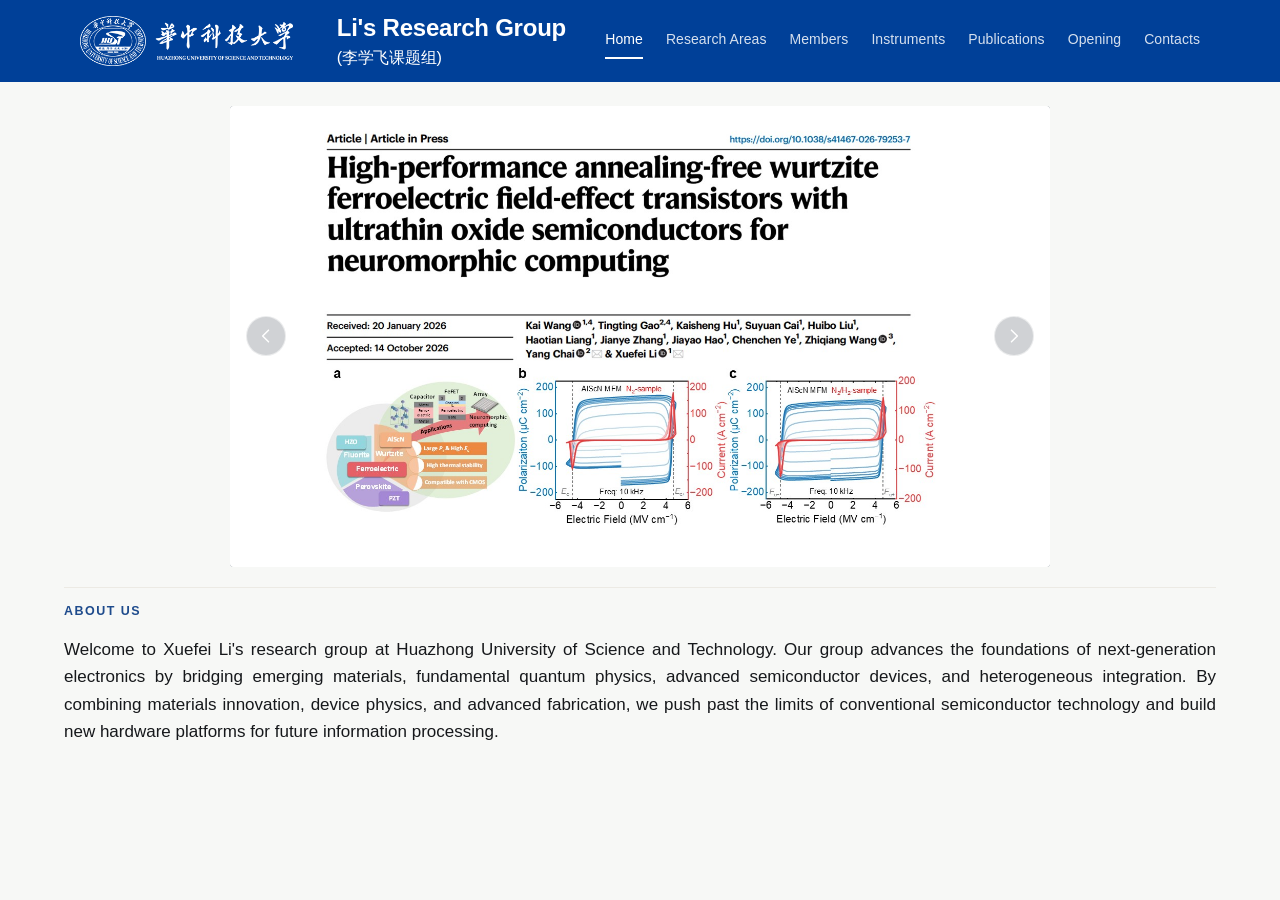
==== index.html @ 2d7188de "Hero carousel uses the five PPT slides, sized to 16:9 and scaled down; arrows restored; drop superse" ====
<!DOCTYPE html>
<!--
  Nanoelectronics and Quantum Transport Laboratory - site template
  Pages: index, research, members, instruments, publications, contacts
  Styles: assets/style.css   Mobile nav: assets/site.js
  Everything inside [square brackets] is a placeholder. Replace the brackets.
  Images: swap a <div class="ph"> block for <img src="..." alt="..." width="" height="">.
-->
<html lang="en">
<head>
<meta charset="utf-8">
<meta name="viewport" content="width=device-width, initial-scale=1">
<title>Nanoelectronics and Quantum Transport Laboratory (NQTL)</title>
<meta name="description" content="Nanoelectronics and Quantum Transport Laboratory, School of Integrated Circuits, Huazhong University of Science and Technology. Research on 2D semiconductor transistors, ferroelectric devices and high-voltage oxide TFTs.">
  <link rel="preload" href="assets/fonts/archivo-var.woff2" as="font" type="font/woff2" crossorigin>
  <link rel="preload" href="assets/fonts/source-serif-4-var.woff2" as="font" type="font/woff2" crossorigin>
  <link rel="stylesheet" href="assets/style.css">
  <link rel="stylesheet" href="assets/home.css">
</head>
<body>
<a class="skip" href="#main">Skip to content</a>

<header class="site-header site-header--home">
  <div class="wrap home-brand-bar">
    <div class="home-identities">
      <a class="brand" href="index.html">
        <img class="brand-mark" src="assets/hust-wordmark-white.png" alt="Huazhong University of Science and Technology" width="400" height="94">
      </a>
      <p class="home-group-name">Li's Research Group <span>(李学飞课题组)</span></p>
    </div>
    <button class="nav-toggle" aria-expanded="false" aria-controls="site-nav">Menu</button>
    <nav class="site-nav" id="site-nav" aria-label="Main">
      <ul>
        <li><a href="index.html" aria-current="page">Home</a></li>
        <li><a href="research.html">Research Areas</a></li>
        <li><a href="members.html">Members</a></li>
        <li><a href="instruments.html">Instruments</a></li>
        <li><a href="publications.html">Publications</a></li>
        <li><a href="opening.html">Opening</a></li>
        <li><a href="contacts.html">Contacts</a></li>
      </ul>
    </nav>
  </div>
</header>

<main id="main">
    <div class="hero-carousel" id="hero-carousel" aria-roledescription="carousel" aria-label="Research highlights">
      <div class="hc-slide is-active">
        <img src="assets/home/slide-1.jpg" alt="High-performance annealing-free wurtzite FeFETs" width="1600" height="900" loading="eager" decoding="async">
      </div>
      <div class="hc-slide">
        <img src="assets/home/slide-2.jpg" alt="Low contact resistance in ballistic p-type WSe2" width="1600" height="900" loading="lazy" decoding="async">
      </div>
      <div class="hc-slide">
        <img src="assets/home/slide-3.jpg" alt="High-performance p-type monolayer WSe2" width="1600" height="900" loading="lazy" decoding="async">
      </div>
      <div class="hc-slide">
        <img src="assets/home/slide-4.jpg" alt="16-nm CVD monolayer WSe2 pFET" width="1600" height="900" loading="lazy" decoding="async">
      </div>
      <div class="hc-slide">
        <img src="assets/home/slide-5.jpg" alt="High-stability ultrathin oxide transistors" width="1600" height="900" loading="lazy" decoding="async">
      </div>

      <button class="hc-arrow hc-prev" type="button" aria-label="Previous slide">
        <svg viewBox="0 0 24 24" aria-hidden="true" focusable="false"><path d="M15 5l-7 7 7 7" fill="none" stroke="currentColor" stroke-width="1.8" stroke-linecap="round" stroke-linejoin="round"/></svg>
      </button>
      <button class="hc-arrow hc-next" type="button" aria-label="Next slide">
        <svg viewBox="0 0 24 24" aria-hidden="true" focusable="false"><path d="M9 5l7 7-7 7" fill="none" stroke="currentColor" stroke-width="1.8" stroke-linecap="round" stroke-linejoin="round"/></svg>
      </button>

      <div class="hc-dots" role="tablist" aria-label="Choose slide">
        <button class="hc-dot is-active" type="button" role="tab" aria-selected="true" aria-label="High-performance annealing-free wurtzite FeFETs"></button>
        <button class="hc-dot" type="button" role="tab" aria-selected="false" aria-label="Low contact resistance in ballistic p-type WSe2"></button>
        <button class="hc-dot" type="button" role="tab" aria-selected="false" aria-label="High-performance p-type monolayer WSe2"></button>
        <button class="hc-dot" type="button" role="tab" aria-selected="false" aria-label="16-nm CVD monolayer WSe2 pFET"></button>
        <button class="hc-dot" type="button" role="tab" aria-selected="false" aria-label="High-stability ultrathin oxide transistors"></button>
      </div>
    </div>

  <div class="home-wrap">
          <div class="home-grid home-grid--solo">
        <div class="home-head">
          <section class="home-section">
            <h2>About us</h2>
            <p>Welcome to Xuefei Li's research group at Huazhong University of Science and Technology. Our group advances the foundations of next-generation electronics by bridging emerging materials, fundamental quantum physics, advanced semiconductor devices, and heterogeneous integration. By combining materials innovation, device physics, and advanced fabrication, we push past the limits of conventional semiconductor technology and build new hardware platforms for future information processing.</p>
          </section>
        </div>
      </div>

</div>
</main>

<script src="assets/site.js"></script>
</body>
</html>
---- assets/style.css ----
/* ---------- fonts: self-hosted, latin subset, variable 400-600 ---------- */

@font-face {
  font-family: 'Archivo';
  font-style: normal;
  font-weight: 400 600;
  font-display: swap;
  src: url(fonts/archivo-var.woff2) format('woff2');
  unicode-range: U+0000-00FF, U+0131, U+0152-0153, U+02BB-02BC, U+02C6, U+02DA, U+02DC, U+0304, U+0308, U+0329, U+2000-206F, U+20AC, U+2122, U+2191, U+2193, U+2212, U+2215, U+FEFF, U+FFFD;
}

@font-face {
  font-family: 'Source Serif 4';
  font-style: normal;
  font-weight: 400 600;
  font-display: swap;
  src: url(fonts/source-serif-4-var.woff2) format('woff2');
  unicode-range: U+0000-00FF, U+0131, U+0152-0153, U+02BB-02BC, U+02C6, U+02DA, U+02DC, U+0304, U+0308, U+0329, U+2000-206F, U+20AC, U+2122, U+2191, U+2193, U+2212, U+2215, U+FEFF, U+FFFD;
}

/* ============================================================
   Li's Research Group — template stylesheet
   Palette: paper / ink / mute / rule / oxide violet (single accent)
   Type:    Archivo (structure, UI) + Source Serif 4 (reading)
   ============================================================ */

:root {
  --paper: #F7F8F6;
  --ink: #16181B;
  --mute: #3A4043;
  --rule: #DCDFD9;
  --rule-strong: #C4C8C1;
  --accent: #1E4B8C;
  --accent-soft: #E7EEF9;
  --photo: #E6E8E2;

  --wrap: 1120px;
  --gutter: 2rem;
  --label-col: 170px;
  --label-gap: clamp(1.5rem, 4vw, 3.5rem);
  --section-pad: clamp(2.75rem, 5.5vw, 4.5rem);
}

/* ---------- reset ---------- */

*,
*::before,
*::after { box-sizing: border-box; }

html {
  -webkit-text-size-adjust: 100%;
  scroll-padding-top: 5.5rem;
}

body {
  margin: 0;
  background: var(--paper);
  color: var(--ink);
  /* Times New Roman before Georgia on purpose: Georgia defaults to old-style
     figures, so if the webfont ever fails the numbers would sink below the
     baseline while the letters stay put */
  font-family: Archivo, -apple-system, "Segoe UI", Helvetica, Arial, sans-serif;
  font-size: 1.0625rem;
  line-height: 1.62;
  font-optical-sizing: auto;
  /* Source Serif defaults to tabular figures, which leaves a wide gap around
     every 1 — proportional lining figures sit correctly in running text.
     lining-nums is explicit so no fallback font can drop the digits below
     the baseline. */
  font-variant-numeric: lining-nums proportional-nums;
  -webkit-font-smoothing: antialiased;
}

h1, h2, h3, h4 {
  font-family: Archivo, "Helvetica Neue", Arial, sans-serif;
  font-weight: 600;
  color: var(--accent);
  letter-spacing: -0.02em;
  line-height: 1.14;
  margin: 0;
}

p { margin: 0 0 1em; }
p:last-child { margin-bottom: 0; }

img, svg { max-width: 100%; }
img { display: block; }

/* chemical subscripts: smaller and lowered, but the line box must not grow */
sub, sup { font-size: 0.7em; line-height: 0; position: relative; vertical-align: baseline; }
sub { bottom: -0.22em; }
sup { top: -0.42em; }

a { color: inherit; text-decoration-color: var(--rule-strong); text-underline-offset: 0.18em; }
/* Addresses read as plain text everywhere; underline appears on hover. */
a[href^="mailto:"] { text-decoration: none; }
a[href^="mailto:"]:hover,
a[href^="mailto:"]:focus-visible { text-decoration: underline; text-decoration-color: var(--accent); color: var(--accent); }
a:hover { text-decoration-color: var(--accent); color: var(--accent); }

ul, ol { margin: 0 0 1em; padding-left: 1.15em; }

:focus-visible {
  outline: 2px solid var(--accent);
  outline-offset: 3px;
  border-radius: 1px;
}

.skip {
  position: absolute;
  left: -9999px;
  top: 0;
  background: var(--paper);
  padding: 0.75rem 1rem;
  font-family: Archivo, sans-serif;
  font-size: 0.875rem;
  z-index: 50;
}
.skip:focus { left: 1rem; top: 1rem; }

/* ---------- layout ---------- */

.wrap {
  width: min(var(--wrap), 100% - var(--gutter) * 2);
  margin-inline: auto;
}

@media (max-width: 640px) {
  :root { --gutter: 1.25rem; }
}

.prose { max-width: 64ch; }
.prose p { max-width: 64ch; }

.small {
  font-family: Archivo, "Helvetica Neue", Arial, sans-serif;
  font-size: 0.8125rem;
  line-height: 1.55;
  color: var(--mute);
}

.lead {
  font-size: clamp(1.0625rem, 1.5vw, 1.1875rem);
  line-height: 1.55;
  max-width: 42ch;
  color: #2A2E31;
}

/* ---------- header ---------- */

.site-header {
  position: sticky;
  top: 0;
  z-index: 30;
  background: #004098;
  border-bottom: 1px solid rgba(255,255,255,.18);
}

.site-header .wrap {
  display: flex;
  align-items: center;
  justify-content: space-between;
  gap: 2rem;
  padding-block: 0.85rem;
}

.brand {
  display: flex;
  align-items: center;
  gap: 0.9rem;
  text-decoration: none;
  color: #fff;
}
.brand-mark {
  display: block;
  width: auto;
  height: 34px;
}
.brand-divider {
  flex: none;
  width: 1px;
  height: 26px;
  background: var(--rule);
}
.brand:hover { color: #fff; }
.brand-name {
  display: block;
  color: #fff;
  font-family: Archivo, sans-serif;
  font-weight: 600;
  font-size: 1.0625rem;
  letter-spacing: -0.018em;
  line-height: 1.3;
}
.site-nav ul {
  display: flex;
  align-items: center;
  gap: clamp(0.9rem, 1.8vw, 1.75rem);
  list-style: none;
  margin: 0;
  padding: 0;
}

.site-nav a {
  display: inline-block;
  font-family: Archivo, sans-serif;
  font-size: 0.875rem;
  font-weight: 500;
  letter-spacing: 0.005em;
  color: rgba(255,255,255,.84);
  text-decoration: none;
  white-space: nowrap;
  padding-block: 0.35rem;
  border-bottom: 2px solid transparent;
}
.site-nav a:hover { color: #fff; border-bottom-color: #fff; }
.site-nav a[aria-current="page"] { color: #fff; border-bottom-color: #fff; }

.nav-toggle {
  display: none;
  font-family: Archivo, sans-serif;
  font-size: 0.8125rem;
  font-weight: 500;
  color: #fff;
  background: none;
  border: 1px solid rgba(255,255,255,.5);
  padding: 0.45rem 0.8rem;
  cursor: pointer;
}
.nav-toggle:hover { border-color: #fff; }

@media (max-width: 860px) {
  .site-header .wrap { flex-wrap: wrap; gap: 0.75rem; }
  .nav-toggle { display: block; }
  .site-nav {
    flex-basis: 100%;
    display: none;
  }
  .site-nav.is-open { display: block; }
  .site-nav ul {
    flex-direction: column;
    align-items: flex-start;
    gap: 0;
    padding-bottom: 0.75rem;
  }
  .site-nav li { width: 100%; border-top: 1px solid rgba(255,255,255,.18); }
  .site-nav a {
    display: block;
    padding-block: 0.7rem;
    border-bottom: 0;
  }
  .site-nav a[aria-current="page"] { color: #fff; }
}

/* ---------- hero (home) ---------- */

.hero {
  position: relative;
  isolation: isolate;
  overflow: hidden;
  text-align: center;
  color: #fff;
  background-color: #2C5DA8;
  padding-block: clamp(3.75rem, 10vw, 7rem);
}

.hero-inner { position: relative; }

.hero-wafer {
  position: absolute;
  left: 50%;
  top: 50%;
  transform: translate(-50%, -50%);
  width: min(880px, 126vw);
  height: auto;
  opacity: 0.02;
  z-index: -1;
  pointer-events: none;
}

.hero-welcome {
  font-family: Archivo, sans-serif;
  font-size: clamp(1.0625rem, 1.9vw, 1.375rem);
  font-weight: 500;
  letter-spacing: 0.01em;
  color: rgba(255, 255, 255, 0.72);
  margin: 0 0 0.85rem;
}

.hero h1 {
  max-width: 40ch;
  margin: 0 auto;
  font-size: clamp(1.8rem, 4.2vw, 3.1rem);
  line-height: 1.06;
  letter-spacing: -0.03em;
  color: #fff;
  text-wrap: balance;
}

.h1-abbr { white-space: nowrap; }

.hero-affil {
  margin: 1.6rem 0 0;
  font-family: Archivo, sans-serif;
  font-size: clamp(0.875rem, 1.3vw, 0.9375rem);
  line-height: 1.7;
  color: rgba(255, 255, 255, 0.62);
}

.hero-lead {
  max-width: 54ch;
  margin: 2.05rem auto 0;
  font-size: clamp(1.0625rem, 1.5vw, 1.1875rem);
  line-height: 1.6;
  color: rgba(255, 255, 255, 0.82);
  text-wrap: pretty;
}

.hero-open {
  margin: 2.05rem 0 0;
  font-family: Archivo, sans-serif;
  font-size: 0.9375rem;
  font-weight: 600;
  letter-spacing: 0.004em;
  color: #fff;
}

.hero-open a {
  white-space: nowrap;
  color: #fff;
  text-decoration: underline;
  text-decoration-thickness: 1px;
  text-decoration-color: rgba(255, 255, 255, 0.5);
}
.hero-open a:hover { color: #fff; text-decoration-color: #fff; }

.hero-cta { margin: 2.4rem 0 0; }

.btn {
  display: inline-flex;
  align-items: center;
  gap: 0.55rem;
  background: #fff;
  color: var(--accent);
  font-family: Archivo, sans-serif;
  font-size: 0.9375rem;
  font-weight: 600;
  letter-spacing: -0.005em;
  text-decoration: none;
  padding: 0.85rem 1.55rem;
  border-radius: 4px;
}

.btn:hover {
  color: #17335F;
  background: #EAF1FB;
  text-decoration: none;
}

.btn .arrow {
  display: inline-block;
  transition: transform 0.2s ease;
}
.btn:hover .arrow { transform: translateX(3px); }

/* wafer watermark animation */

.hero-wafer .scan { opacity: 0; }

@media (prefers-reduced-motion: no-preference) {
  .hero-welcome,
  .hero h1,
  .hero-affil,
  .hero-lead,
  .hero-open,
  .hero-cta {
    animation: hero-in 0.75s cubic-bezier(0.2, 0.65, 0.3, 1) both;
  }
  .hero h1      { animation-delay: 0.06s; }
  .hero-affil   { animation-delay: 0.13s; }
  .hero-lead    { animation-delay: 0.19s; }
  .hero-open    { animation-delay: 0.25s; }
  .hero-cta     { animation-delay: 0.31s; }

  .hero-wafer .scan { animation: scan 1.9s cubic-bezier(0.32, 0.6, 0.35, 1) 0.7s both; }
}

@keyframes hero-in {
  from { opacity: 0; transform: translateY(8px); }
  to   { opacity: 1; transform: none; }
}

@keyframes scan {
  0%   { opacity: 0; transform: translateX(0); }
  18%  { opacity: 1; }
  82%  { opacity: 0.8; }
  100% { opacity: 0; transform: translateX(520px); }
}

@media (max-width: 640px) {
  .hero { padding-block: clamp(3rem, 12vw, 4.5rem) clamp(3.5rem, 13vw, 5rem); }
  .hero h1 {
    max-width: none;
    font-size: clamp(1.55rem, 6.6vw, 2rem);
    letter-spacing: -0.022em;
    text-wrap: normal;
  }
  .hero-wafer { width: 118vw; }
  .btn { padding: 0.8rem 1.35rem; }
}

/* ---------- sections: label column + content ---------- */

.section {
  border-top: 1px solid var(--rule);
  padding-block: var(--section-pad);
}

.section-grid {
  display: grid;
  grid-template-columns: var(--label-col) minmax(0, 1fr);
  gap: var(--label-gap);
}

/* members page: the group heading sits above its grid instead of in a
   left-hand label column */
.page-members .section-grid {
  grid-template-columns: minmax(0, 1fr);
  gap: 1.35rem;
}
/* The centred group headings already carry their own divider; a second
   full-width border on every section reads as a duplicate rule. */
.page-instruments .section {
  border-top: 0;
  padding-block: 0 1.4rem;
}
.page-instruments .section-grid {
  grid-template-columns: minmax(0, 1fr);
  gap: 2rem;
  padding-top: 0;
}
.page-members .section-label {
  font-size: 0.9375rem;
  font-weight: 600;
  color: var(--ink);
  letter-spacing: -0.01em;
  padding-top: 0;
}
/* instruments page: group headings are larger and centred, so they read as
   section dividers rather than as one more line of text */
.page-instruments .section-label {
  display: flex;
  align-items: center;
  gap: 1.75rem;
  font-size: 1.75rem;
  font-weight: 600;
  color: var(--ink);
  letter-spacing: -0.025em;
  line-height: 1.15;
  text-align: center;
  padding-top: 0;
}
/* thin rules either side anchor the centred heading, so it reads as a
   section divider instead of a stray line floating mid-page */
.page-instruments .section-label::before,
.page-instruments .section-label::after {
  content: "";
  flex: 1 1 auto;
  height: 1px;
  background: #D7DAD4;
}

.section-grid > * { min-width: 0; }

.section-label {
  font-family: Archivo, sans-serif;
  font-size: 0.8125rem;
  font-weight: 500;
  line-height: 1.5;
  letter-spacing: 0.01em;
  color: var(--mute);
  margin: 0;
  padding-top: 0.35rem;
}

/* Year groups sit close together; the stacked section padding was too airy. */
.page-publications .section { padding-block: 0.65rem 0.85rem; }

.section-label--year {
  color: var(--accent);
  font-size: 1.0625rem;
  font-weight: 600;
  letter-spacing: -0.01em;
  padding-top: 0;
}

/* group headings on the instruments page sit at the same weight and
   scale as the instrument names they introduce */
.section-label--strong {
  color: var(--accent);
  font-size: 1.0625rem;
  font-weight: 600;
  line-height: 1.14;
  letter-spacing: -0.02em;
  padding-top: 0;
}

@media (max-width: 800px) {
  .section-grid { grid-template-columns: 1fr; gap: 1.25rem; }
  .section-label {
    font-size: 1.0625rem;
    color: var(--accent);
    font-weight: 600;
    letter-spacing: -0.01em;
    padding-top: 0;
  }
}

/* research list on home */

.research-list {
  display: grid;
  grid-template-columns: repeat(2, minmax(0, 1fr));
  gap: 1.75rem 2.5rem;
  list-style: none;
  margin: 0;
  padding: 0;
}

.research-list h3 {
  font-size: 1rem;
  font-weight: 600;
  letter-spacing: -0.01em;
  margin-bottom: 0.35rem;
}

.research-list p {
  font-size: 0.9688rem;
  line-height: 1.55;
  color: var(--mute);
  margin: 0;
}

@media (max-width: 640px) {
  .research-list { grid-template-columns: 1fr; gap: 1.5rem; }
}

/* ---------- facts list ---------- */

.facts {
  display: grid;
  grid-template-columns: minmax(7rem, max-content) minmax(0, 1fr);
  gap: 0.55rem 1.75rem;
  margin: 1.75rem 0 0;
  font-family: Archivo, sans-serif;
  font-size: 0.875rem;
  line-height: 1.5;
}
.facts dt { color: var(--mute); }
.facts dd { margin: 0; }

/* ---------- publications ---------- */

.entries { margin: 0; padding: 0; list-style: none; max-width: 74ch; }

.entry {
  display: grid;
  grid-template-columns: minmax(0, 1fr) auto;
  gap: 0.15rem 1.5rem;
  padding-block: 0.5rem;
  border-top: 1px solid var(--rule);
}
.entry:first-child { border-top: 0; padding-top: 0; }

.entry-authors {
  grid-column: 1;
  font-family: Archivo, sans-serif;
  font-size: 0.9375rem;
  line-height: 1.5;
  color: #1F2325;          /* near-black: grey was hard to read at 15px */
  margin: 0;
}

.entry-title {
  grid-column: 1;
  font-family: Archivo, -apple-system, "Segoe UI", Helvetica, Arial, sans-serif;
  font-size: 1.0625rem;
  font-weight: 400;
  line-height: 1.45;
  letter-spacing: 0;
  margin: 0.15rem 0;
  text-align: justify;
  text-justify: inter-word;
  hyphens: auto;
}

.entry-venue {
  grid-column: 1;
  font-size: 0.9375rem;
  line-height: 1.5;
  color: #3A4043;
  margin: 0;
}
.entry-venue em { font-style: italic; }

.entry-links {
  grid-column: 2;
  grid-row: 1 / span 3;
  align-self: end;
  font-family: Archivo, sans-serif;
  font-size: 0.8125rem;
  margin: 0;
  white-space: nowrap;
}
.entry-links a { text-decoration: none; color: var(--accent); border-bottom: 1px solid currentColor; padding-bottom: 1px; }
.entry-links a:hover { opacity: 0.7; }

.legend {
  font-family: Archivo, sans-serif;
  font-size: 0.8125rem;
  color: var(--mute);
  margin-bottom: 2rem;
}

/* ---------- CV-style record list ---------- */

.cv-list { list-style: none; margin: 0; padding: 0; max-width: 74ch; }

.cv-list li {
  padding-block: 0.7rem;
  border-top: 1px solid var(--rule);
  line-height: 1.55;
}
.cv-list li:first-child { border-top: 0; padding-top: 0; }

.cv-list .when {
  font-family: Archivo, sans-serif;
  font-size: 0.8125rem;
  color: var(--mute);
  font-variant-numeric: tabular-nums;
  margin-right: 0.7rem;
  white-space: nowrap;
}

/* ---------- join band ---------- */

.join {
  background: var(--accent-soft);
  padding: clamp(1.75rem, 3.5vw, 2.5rem);
}

.join h2 {
  font-size: 1.25rem;
  margin-bottom: 0.65rem;
}

.join p {
  max-width: none;
  text-align: justify;
  text-justify: inter-word;
  hyphens: auto;
}

/* ---------- content edge ---------- */

@media (min-width: 801px) {
  .indent { padding-left: calc(var(--label-col) + var(--label-gap)); }
  .page-head .intro { margin-left: calc(var(--label-col) + var(--label-gap)); }
}

/* ---------- page head (subpages) ---------- */

.page-head {
  padding-block: clamp(2.75rem, 5vw, 4rem) clamp(1.5rem, 2.5vw, 2rem);
}

.page-head h1 {
  font-size: clamp(2rem, 4vw, 2.875rem);
  letter-spacing: -0.03em;
}

.page-head .intro {
  margin-top: 1rem;
  max-width: 62ch;
  color: #2A2E31;
}

/* ---------- profile (PI page) ---------- */

.profile {
  display: grid;
  /* the PI portrait is the one image that deserves more than the 170px
     label column the rest of the page uses */
  grid-template-columns: minmax(var(--label-col), 260px) minmax(0, 1fr);
  gap: var(--label-gap);
  align-items: start;
  padding-bottom: var(--section-pad);
}

.profile > * { min-width: 0; }

/* the PI portrait fills the narrow label column; cover keeps the 3:4 frame
   even if a square headshot is dropped in later */
.ph-wrap img {
  display: block;
  width: 100%;
  height: auto;
  aspect-ratio: 3 / 4;
  object-fit: cover;
  background: var(--photo);
}

.profile h1 { font-size: clamp(1.875rem, 3.4vw, 2.5rem); }

.pi-name { font-size: clamp(1.5rem, 2.5vw, 1.9375rem); letter-spacing: -0.025em; }

.pi-bio {
  margin-top: 1.2rem;
  max-width: none;
  font-size: 0.9375rem;
  line-height: 1.6;
  color: #2A2E31;
  text-align: justify;
  text-justify: inter-word;
  hyphens: auto;
}

.profile-role {
  font-family: Archivo, sans-serif;
  font-size: 0.9375rem;
  line-height: 1.55;
  color: #2A2E31;
  margin-top: 0.85rem;
}

.contact-list {
  display: grid;
  grid-template-columns: max-content minmax(0, 1fr);
  gap: 0.35rem 0.45rem;
  margin: 1.5rem 0 0;
  font-family: Archivo, sans-serif;
  font-size: 0.9375rem;
  line-height: 1.5;
}
.contact-list dt { color: var(--mute); }
.contact-list dd { margin: 0; word-break: break-word; }
/* PI contact details read as plain text; underline only on hover/focus. */
.contact-list a { text-decoration: none; }
.contact-list a:hover,
.contact-list a:focus-visible { text-decoration: underline; text-decoration-color: var(--accent); }

@media (max-width: 780px) {
  .profile { grid-template-columns: 1fr; }
  .profile .ph-wrap { max-width: 220px; }
}

/* ---------- people ---------- */

.people-group + .people-group { margin-top: 2.75rem; }

.group-title {
  font-size: 1.0625rem;
  font-weight: 600;
  letter-spacing: -0.01em;
  margin-bottom: 1.5rem;
}

.people-grid {
  display: grid;
  grid-template-columns: repeat(2, minmax(0, 1fr));
  gap: 2rem 1.5rem;
  list-style: none;
  margin: 0;
  padding: 0;
}

.person { min-width: 0; }

/* portraits: width-auto keeps the file's own ratio, no crop */
.person img {
  display: block;
  width: 100%;
  height: auto;
  background: var(--photo);
}

/* landscape portrait spans two tracks so it sits at roughly the same
   height as the 3:4 cards in the same row */
.person--wide { grid-column: span 2; }

.person--wide h3 { margin-top: 0.85rem; }

/* portrait files that are not already 3:4 get cropped to match the placeholders */
.person--portrait img {
  aspect-ratio: 3 / 4;
  height: auto;
  object-fit: cover;
  object-position: center 30%;
}

/* full-width entry for members who come with a written introduction:
   photo on the left, the whole paragraph on the right */
.person--feature {
  grid-column: auto;
  display: grid;
  grid-template-columns: clamp(130px, 30%, 168px) minmax(0, 1fr);
  gap: clamp(1rem, 2vw, 1.5rem);
  align-items: start;
}

.person--feature img { height: auto; }

/* ID-style portrait photos stand 400px tall against a 130px text block, so the
   text centres on the photo instead of hugging its top edge and leaving a
   hollow corner underneath */
.person--feature.person--upright { align-items: center; }

.person--feature h3 {
  margin-top: 0.15rem;
  font-size: 1.0625rem;
}

.person--feature .person-bio {
  font-family: Archivo, -apple-system, "Segoe UI", Helvetica, Arial, sans-serif;
  font-size: 0.9375rem;
  line-height: 1.62;
  color: #2A2E31;
  max-width: 62ch;
  margin-top: 0.6rem;
  text-align: justify;
  text-justify: inter-word;
  hyphens: auto;
}

.person--feature .person-meta {
  font-family: Archivo, sans-serif;
  font-size: 0.9375rem;
  color: #1F2325;          /* near-black: the grey version was too faint */
  margin-top: 0.85rem;
}

@media (max-width: 640px) {
  .person--feature {
    grid-template-columns: minmax(0, 1fr);
    gap: 1rem;
  }

  .person--feature img { max-width: 260px; }
}

/* consecutive full-width entries need a boundary, the grid gap alone is not enough */
/* two-up grid separates entries with the grid gap, so no rule needed */
.person--feature + .person--feature {
  border-top: 0;
  padding-top: 0;
}

@media (max-width: 560px) {
  .people-grid {
    grid-template-columns: 1fr;
    gap: 2rem;
  }
}

.person h3 {
  font-size: 0.9688rem;
  font-weight: 600;
  letter-spacing: -0.005em;
  margin: 0.7rem 0 0.3rem;
}

.person p {
  font-family: Archivo, sans-serif;
  font-size: 0.8125rem;
  line-height: 1.5;
  color: var(--mute);
  margin: 0;
  /* The bio sits in a ~260px column beside the portrait; justifying it
     opens gaps between words that read worse than a ragged edge. */
  text-align: left;
}

/* ---------- media placeholders ---------- */

.ph {
  display: grid;
  place-items: center;
  background: var(--photo);
  color: #8B918C;
  font-family: Archivo, sans-serif;
  font-size: 0.75rem;
  line-height: 1.4;
  text-align: center;
  padding: 0.5rem;
}

.ph--photo { aspect-ratio: 3 / 4; }
.ph--wide { aspect-ratio: 16 / 9; }
.ph--flat { aspect-ratio: 4 / 3; }
.ph--map { aspect-ratio: 21 / 9; }

/* ---------- instruments ---------- */

.instrument-list {
  list-style: none;
  margin: 0;
  padding: 0;
  display: flex;
  flex-direction: column;
  align-items: center;
  gap: 1.25rem;
}

.instrument {
  display: grid;
  grid-template-columns: 300px minmax(0, 1fr);
  gap: 2rem;
  padding: 1.75rem;
  width: 100%;
  max-width: 880px;
  background: #FFFFFF;
  border: 1px solid #E3E6E0;
  border-radius: 4px;
  transition: box-shadow .25s ease, border-color .25s ease;
}
.instrument:hover {
  box-shadow: 0 3px 16px rgba(22, 24, 27, .07);
  border-color: #D2D6CF;
}
.instrument:hover .instrument-thumb { filter: brightness(1.04) saturate(1.03); }
.instrument h3 { transition: color .25s ease; }
.instrument:hover h3 { color: #163A6B; }
.instrument:first-child { border-top: 1px solid #E3E6E0; padding-top: 1.75rem; }

.instrument-thumb {
  width: 100%;
  height: 225px;
  object-fit: cover;
  object-position: center;
  border-radius: 3px;
  transition: filter .3s ease;
}

/* real photographs keep their own ratio; the 4:3 box is only for placeholders */
img/* height stays out of this rule so the 4:3 aspect-ratio wins; align-self
   stops the grid row from stretching the photo past that ratio */
.instrument-thumb {
  display: block;
  background: var(--photo);
}
.instrument-body { min-width: 0; align-self: center; }

.instrument h3 {
  font-size: 1.0625rem;
  margin-bottom: 0.55rem;
}

.instrument-body > p {
  font-size: 0.9688rem;
  line-height: 1.55;
  max-width: 62ch;
  color: #2A2E31;
  text-align: justify;
  text-justify: inter-word;
  hyphens: auto;
}

.instrument-links {
  font-family: Archivo, sans-serif;
  font-size: 0.8125rem;
  color: var(--mute);
  margin-top: 0.7rem;
}
.instrument-links a {
  color: var(--accent);
  text-decoration: none;
  border-bottom: 1px solid currentColor;
}
.instrument-links a:hover { opacity: 0.7; }

@media (max-width: 560px) {
  .instrument { grid-template-columns: 1fr; gap: 0.9rem; }
  .instrument-thumb { height: auto; max-width: 220px; }

  /* justified text needs a wide measure; in one narrow column the gaps
     between words get ugly, so go back to a ragged right edge here */
  .instrument-body > p { text-align: left; hyphens: manual; }
}

/* ---------- contacts ---------- */

/* contacts page rebuilt after the TherMAX-IC reference: label/value table,
   a narrow side column, and a panel for measurement requests */
.contact-layout {
  display: grid;
  grid-template-columns: minmax(0, 1.55fr) minmax(0, 1fr);
  gap: 1.25rem;
  align-items: start;
}
.contact-side { display: grid; gap: 1.25rem; }
.contact-panel {
  max-width: 720px;
  background: none;
  border: 0;
  border-radius: 0;
  padding: 0;
}
.contact-panel + .contact-panel { margin-top: 1.25rem; }
/* Contact rows read as plain text; underline only on hover/focus. */
.contact-table a {
  text-decoration: none;
  color: inherit;
}
.contact-table a:hover,
.contact-table a:focus-visible {
  color: var(--accent);
  text-decoration: underline;
  text-decoration-color: var(--accent);
}
.contact-panel--wide { margin-top: 1.25rem; }
.panel-title {
  font-size: 1rem;
  font-weight: 600;
  color: var(--accent);
  letter-spacing: -0.01em;
  margin: 0 0 1rem;
}
.contact-table {
  display: grid;
  grid-template-columns: minmax(0, 1fr);
  gap: 0.35rem;
}
.contact-table dt {
  font-family: Archivo, sans-serif;
  font-size: 0.8125rem;
  color: var(--mute);
  padding-top: 0.12rem;
}
.contact-table dd { margin: 0; color: #2A2E31; }
.contact-panel p {
  font-size: 0.9375rem;
  line-height: 1.62;
  color: #2A2E31;
  margin: 0;
}
.contact-panel p + p { margin-top: 0.65rem; }
.contact-panel .small { font-size: 0.8125rem; color: var(--mute); }
.checklist {
  margin: 0.9rem 0 0;
  padding-left: 1.15rem;
  font-size: 0.9375rem;
  line-height: 1.7;
  color: #2A2E31;
}
.checklist li { margin-bottom: 0.25rem; }
.location-grid {
  display: grid;
  /* The map is supporting information: keep it at a readable size and let
     the leftover column stay empty rather than stretching to full width. */
  grid-template-columns: minmax(0, 320px) minmax(0, 560px);
  gap: 2.5rem;
  align-items: start;
  justify-content: start;
}
.location-text h3 {
  font-size: 0.9375rem;
  color: var(--accent);
  margin: 0 0 0.5rem;
}
.location-text h3 + p {
  margin: 0 0 1.5rem;
  font-size: 0.9375rem;
  line-height: 1.62;
  color: #2A2E31;
}
.page-contacts .page-head .intro { margin-left: 0; }
.page-contacts .section-label {
  font-size: 1.375rem;
  font-weight: 600;
  color: var(--ink);
  letter-spacing: -0.02em;
  padding-top: 0;
  margin-bottom: 1.5rem;
}

.contact-cols {
  display: grid;
  grid-template-columns: repeat(2, minmax(0, 1fr));
  gap: 1.25rem;
}

.contact-card {
  background: #FFFFFF;
  border: 1px solid #E3E6E0;
  border-radius: 4px;
  padding: 1.5rem;
  transition: box-shadow .25s ease, border-color .25s ease;
}
.contact-card:hover {
  box-shadow: 0 3px 16px rgba(22, 24, 27, .07);
  border-color: #D2D6CF;
}
.contact-card h3 {
  font-size: 0.9375rem;
  font-weight: 600;
  margin-bottom: 0.55rem;
}.contact-card h3 {
  font-size: 0.9375rem;
  font-weight: 600;
  color: var(--accent);
  margin-bottom: 0.7rem;
}

.contact-card p {
  font-size: 0.9688rem;
  line-height: 1.6;
  color: #2A2E31;
  margin-bottom: 0.55rem;
}

.contact-card .small { font-size: 0.8125rem; }

.map-block {
  display: block;
  margin-top: 1.75rem;
  max-width: 100%;
}
.map-block img {
  display: block;
  width: 100%;
  height: auto;
  border: 1px solid var(--rule);
}

@media (max-width: 640px) {
  .contact-cols { grid-template-columns: 1fr; gap: 1.75rem; }
  .contact-layout, .location-grid { grid-template-columns: 1fr; }
  .location-grid { gap: 1.75rem; }
  .contact-table { grid-template-columns: 1fr; gap: 0.2rem; }
  .contact-table dt { margin-top: 0.7rem; }
  .contact-table dt:first-child { margin-top: 0; }
}

/* ---------- research themes ---------- */

.theme {
  padding-block: clamp(2rem, 3.5vw, 2.75rem);
  border-top: 1px solid var(--rule);
}
.theme:first-of-type { border-top: 0; padding-top: 0; }

.theme h2 {
  font-size: clamp(1.25rem, 2vw, 1.5rem);
  margin-bottom: 0.75rem;
}

.theme .prose { margin-bottom: 1.5rem; max-width: 100%; }
.theme .prose p { max-width: none; }
/* Justified body copy across the research directions. */
.theme .prose p,
.page-research .page-head .intro {
  text-align: justify;
  max-width: 100%;   /* match the width of the direction copy below */
  text-justify: inter-word;
  hyphens: auto;
}

.theme-figure { max-width: 831px;   /* the supplied diagrams are 831px wide — never upscale */ margin: 1.5rem auto 0;   /* centre the diagram so the side gutters match */ }
.theme-figure a { display: block; }
.theme-figure img {
  display: block;
  width: 100%;
  height: auto;
  border: 1px solid var(--rule);
}

/* ---------- teaching ---------- */

.courses { list-style: none; margin: 0; padding: 0; }

.course {
  padding-block: 1.75rem;
  border-top: 1px solid var(--rule);
}
.course:first-child { border-top: 0; padding-top: 0; }

.course h2 { font-size: 1.25rem; margin-bottom: 0.4rem; }

.course-meta {
  font-family: Archivo, sans-serif;
  font-size: 0.8125rem;
  color: var(--mute);
  margin-bottom: 0.8rem;
}

.course p { max-width: 62ch; }

.course .more { margin-top: 1rem; }

/* ---------- footer ---------- */

.site-footer {
  border-top: 1px solid var(--rule);
  padding-block: clamp(2.25rem, 4vw, 3.25rem) 1.5rem;
  margin-top: clamp(2rem, 5vw, 4rem);
}

.footer-grid {
  display: grid;
  grid-template-columns: 1fr 1fr;
  gap: 2rem clamp(2rem, 4vw, 3.5rem);
}

.abbr {
  font-weight: 400;
  color: var(--accent);
}

.footer-name {
  color: var(--accent);
  font-family: Archivo, sans-serif;
  font-size: 0.875rem;
  font-weight: 600;
  letter-spacing: -0.008em;
  line-height: 1.4;
  max-width: 30ch;
  margin-bottom: 0.7rem;
}

.footer-h {
  font-family: Archivo, sans-serif;
  font-size: 0.75rem;
  font-weight: 500;
  letter-spacing: 0.02em;
  color: var(--mute);
  margin-bottom: 0.6rem;
}

.footer-links { list-style: none; margin: 0; padding: 0; }
.footer-links li { margin-bottom: 0.35rem; }
.site-footer a { text-decoration: none; color: var(--ink); }
.site-footer a:hover { color: var(--accent); text-decoration: underline; text-decoration-color: var(--accent); }

.footer-base {
  display: flex;
  flex-wrap: wrap;
  justify-content: space-between;
  gap: 0.75rem;
  margin-top: clamp(2rem, 4vw, 3rem);
  padding-top: 1.25rem;
  border-top: 1px solid var(--rule);
}

@media (max-width: 720px) {
  .footer-grid { grid-template-columns: 1fr 1fr; }
  .footer-grid > :first-child { grid-column: 1 / -1; }
}

/* ---------- utilities ---------- */

.action {
  font-family: Archivo, sans-serif;
  font-size: 0.875rem;
  font-weight: 500;
  color: var(--accent);
  text-decoration: none;
  border-bottom: 1px solid currentColor;
  padding-bottom: 2px;
}
.action:hover { color: var(--accent); opacity: 0.75; }

.more { margin-top: 1.75rem; }

/* ---------- print ---------- */

@media print {
  .site-header, .site-footer, .hero-wafer, .nav-toggle { display: none; }
  .hero { background: none; color: var(--ink); padding-block: 0 1.5rem; }
  .hero h1, .hero-open { color: var(--ink); }
  .hero-welcome, .hero-affil, .hero-lead { color: var(--mute); }
  .btn { border: 1px solid var(--ink); }
  body { background: #fff; font-size: 11pt; }
}
/* narrow screens: keep the university wordmark legible without crowding the menu */
@media (max-width: 640px) {
  .brand { gap: 0.6rem; }
  .brand-mark { height: 27px; }
  .brand-divider { display: none; }
  .brand-name { font-size: 0.9375rem; }
}

/* Justified text only works with a wide measure; below this width the word
   gaps open up badly, so fall back to a ragged right edge. */
@media (max-width: 700px) {
  .entry-title,
  .person-bio,
  .pi-bio,
  .theme .prose p,
  .page-research .page-head .intro {
    text-align: left;
  }
}

/* Research page: the left label column is empty since the Directions label was
   removed, so collapse to a single column and let the copy start at the h1. */
.page-research .section-grid { grid-template-columns: minmax(0, 1fr); }
.page-research .page-head .intro {
  margin-left: 0;
  max-width: none;
}

/* ---------- contacts / research: same single-sided spacing ---------- */
/* Sections carry padding on both sides; between two of them the two halves */
/* add up to a 137px dead band. Keep only the bottom half.                  */
.page-contacts .section,
.page-research .section { padding-block: 0 clamp(2rem, 2.8vw, 2.5rem); }

/* ---------- members: tighter vertical rhythm ---------- */
/* Each section carried a full --section-pad top and bottom, so consecutive */
/* blocks sat ~137px apart. Halve the stack for this page.                 */
.page-members .section {
  border-top: 0;   /* no rules between people groups */
  padding-block: 0 clamp(2rem, 2.6vw, 2.5rem);
}

/* The footer brings its own top margin; drop the last section's bottom */
/* padding so the two do not stack into a dead band.                    */
main > section.section:last-of-type { padding-bottom: 0; }

/* Opening page mirrors the contacts rhythm. */
.page-opening .section { padding-block: 0; }

/* ---------- alumni ---------- */
#alumni.section {
  /* last block on the page: the footer already adds its own top margin, */
  /* so a full section padding here stacks up into a dead band of white.  */
  padding-bottom: 0;
}
.alumni-list { list-style: none; margin: 0; padding: 0; }
/* one entry per line, name then address — fewer lines, more people on screen */
.alumni-list li { padding: 0.3rem 0; }
.alumni-list li:first-child { padding-top: 0; }
.alumni-name {
  display: inline;
  font-family: Archivo, sans-serif;
  font-size: 0.9375rem;
  font-weight: 600;
  color: var(--accent);
}
.alumni-where {
  display: inline;
  font-size: 0.875rem;
  line-height: 1.5;
  color: var(--mute);
}

/* ---------- feedback round: flatter surfaces, numbered research themes ---------- */
.page-research { counter-reset: theme; }
.page-research .theme { counter-increment: theme; }
.page-research .theme h2::before {
  content: counter(theme, decimal-leading-zero);
  color: var(--accent);
  font-variant-numeric: tabular-nums;
  margin-right: 0.8rem;
}

.page-publications .section-grid { grid-template-columns: minmax(0, 1fr); gap: 0.4rem; }
.page-publications .section-label--year { margin-bottom: 0; }

/* instruments: pull the first group up under the title */
.page-instruments .page-head { padding-bottom: 0.75rem; }
.page-instruments .section:first-of-type { padding-top: 0; }

.page-opening .join { background: none; padding: 0; }

/* PI contact lines read as plain text, no column alignment */
.pi-contact { margin-top: 1.1rem; }
.pi-contact p { margin: 0; line-height: 1.6; }
.pi-contact p + p { margin-top: 0.15rem; }

/* ---------- global tightening pass: trim every stacked gap ---------- */
.page-members .section,
.page-contacts .section,
.page-research .section,
.page-publications .section { padding-bottom: clamp(1.1rem, 1.8vw, 1.5rem); }
.page-instruments .section { padding-block: 0.25rem 1.5rem; }
main > section.section:last-of-type { padding-bottom: 0; }
.site-footer { margin-top: 2rem; }
body:has(.home-grid--solo) .site-footer { margin-top: 1.5rem; }
.prose p + p { margin-top: 0.55rem; }
.people-grid { gap: 1.5rem 1.25rem; }
.person-bio { margin-top: 0.4rem; }
.person-meta { margin-top: 0.45rem; }
.pi-contact { margin-top: 0.8rem; }
.pi-bio { margin-top: 0.8rem; }
.theme-figure { margin-top: 1rem; }
.instrument-list { gap: 1rem; }

/* research themes: tighter blocks */
.page-research .theme { padding-block: 1.4rem; }
.page-research .theme:first-of-type { padding-top: 0; }
.page-research .theme h2 { margin-bottom: 0.5rem; }
.page-research .prose p + p { margin-top: 0.45rem; }
.page-research .theme-figure { margin-top: 0.85rem; }

.page-research .page-head { padding-bottom: 0.5rem; }
.page-research .page-head .intro { margin-bottom: 0; }
.page-research .theme h2 { margin-top: 0; margin-bottom: 0.45rem; }
.page-research .page-head { padding-bottom: 0; margin-bottom: 0; }
.page-research .page-head .intro { margin: 0.4rem 0 0; }
.page-research .section:first-of-type { padding-top: 0; }
.page-research .theme:first-of-type { padding-top: 0.35rem; }
.page-research .theme:first-of-type { padding-top: 0; margin-top: -0.4rem; }

/* PI affiliation and contact lines read as one block: same colour, same rhythm */
.profile-role { line-height: 1.55; }
.pi-contact { margin-top: 0.55rem; }
.pi-contact p { line-height: 1.55; }
.pi-contact p + p { margin-top: 0; }

/* publications: centre the whole column so the right side is not empty */
.page-publications .page-head,
.page-publications .section-label--year { text-align: center; }
.page-publications .entries { max-width: 70ch; margin-inline: auto; }

/* opening page: lead, bullet list, how to apply */
.opening { max-width: 70ch; margin: 0; }
.opening-lead { font-size: 1.0625rem; line-height: 1.65; margin: 0 0 0.7rem; }
.opening h2 { font-size: 1rem; font-weight: 600; color: var(--accent); margin: 1rem 0 0.4rem; }
.opening-list { margin: 0; padding-left: 1.1rem; }
.opening-list li { line-height: 1.6; margin-bottom: 0.25rem; }
.opening-list li::marker { content: "○  "; color: var(--mute); }
.pi-contact p, .pi-contact a { font-size: 0.9375rem; color: #2A2E31; }
---- assets/home.css ----
/* ============================================================
   NQTL 主页改版 — 参考 QuSpin / Otte / Allen Lab 模板
   文字流左栏 + News 右栏 + 机构 logo 墙
   ============================================================ */

.home-wrap { max-width: 1200px; margin-inline: auto; padding-inline: 1.5rem; }

/* 顶部标题区 */
.home-head { padding: 0 0 0.9rem; }
.home-eyebrow {
  font-family: Archivo, sans-serif;
  font-size: .75rem;
  letter-spacing: .14em;
  text-transform: uppercase;
  color: var(--mute);
  margin: 0 0 1rem;
}
.home-h1 {
  font-family: Archivo, sans-serif;
  font-size: clamp(1.9rem, 3.2vw, 2.5rem);
  line-height: 1.12;
  letter-spacing: -.025em;
  font-weight: 650;
  margin: 0 0 .6rem;
  max-width: 26ch;
}
.home-h1 .abbr {
  color: var(--accent);
  font-weight: inherit;
  letter-spacing: inherit;
  white-space: nowrap;
}
.home-affil { font-size: .95rem; color: var(--mute); margin: 0 0 1.4rem; }
.home-lead {
  max-width: 62ch;
  font-size: 1.06rem;
  line-height: 1.62;
  color: #2b2a25;
  margin: 0;
}

/* 两栏主体 */
.home-grid {
  display: grid;
  grid-template-columns: minmax(0, 1fr) 300px;
  gap: 4rem;
  align-items: start;
  /* The footer already brings a 64px top margin; keeping a bottom pad here
     stacked the two into a dead band. */
  padding-top: 1.25rem;
  padding-bottom: 0;
}
/* Homepage reduced to a single column of copy. */
.home-grid--solo { grid-template-columns: minmax(0, 1fr); }
/* Full-width justified copy: the column runs to the right edge, so the */
/* ragged left-over space disappears. */
.home-grid--solo .home-section p {
  max-width: none;
  text-align: justify;
  text-justify: inter-word;
  hyphens: auto;
}
@media (max-width: 980px) {
  .home-grid { grid-template-columns: 1fr; gap: 3rem; }
}

/* 左栏小节 */
.home-section { padding: 1rem 0; border-top: 1px solid #eceae4; }
.home-head + .home-section { border-top: 0; padding-top: .4rem; }
.home-section h2 {
  font-family: Archivo, sans-serif;
  font-size: .78rem;
  letter-spacing: .12em;
  text-transform: uppercase;
  color: var(--accent);
  font-weight: 700;
  margin: 0 0 1.1rem;
}
.research-item { margin-bottom: 1.6rem; }
.research-item:last-child { margin-bottom: 0; }
.research-item h3 {
  font-family: Archivo, sans-serif;
  font-size: 1.05rem;
  letter-spacing: -.01em;
  margin: 0 0 .35rem;
}
.research-item h3 a { color: #17160f; text-decoration: none; }
.research-item h3 a:hover { text-decoration: underline; text-underline-offset: 3px; }
.research-item p { font-size: .95rem; line-height: 1.6; color: var(--mute); margin: 0; max-width: 66ch; }

.home-more {
  font-family: Archivo, sans-serif;
  font-size: .8rem;
  letter-spacing: .02em;
  margin-top: .8rem;
}
.home-more a { color: #1E4B8C; text-decoration: none; border-bottom: 1px solid rgba(30,75,140,.35); }
.home-more a:hover { border-bottom-color: #1E4B8C; }

/* 右栏 */
.side { position: sticky; top: 5.5rem; }
.side-block { margin-bottom: 2.4rem; }
.side-block h2 {
  font-family: Archivo, sans-serif;
  font-size: .78rem;
  letter-spacing: .12em;
  text-transform: uppercase;
  color: var(--mute);
  margin: 0 0 .9rem;
}
.news-list { list-style: none; margin: 0; padding: 0; }
.news-list li {
  display: grid;
  grid-template-columns: 4.2rem 1fr;
  column-gap: .9rem;
  padding: .62rem 0;
  border-top: 1px solid #eceae4;
}
.news-list li:first-child { border-top: 0; padding-top: 0; }
.news-date {
  font-family: Archivo, sans-serif;
  font-size: .72rem;
  letter-spacing: .04em;
  text-transform: uppercase;
  color: #9a9892;
  padding-top: .12rem;
}
.news-text { font-size: .92rem; line-height: 1.5; color: #2b2a25; margin: 0; }
.news-text a { color: inherit; text-decoration: none; }
.news-text a:hover { color: #1E4B8C; }

.hiring {
  border: 1px solid #dcd8cf;
  border-left: 3px solid #1E4B8C;
  padding: .95rem 1.1rem;
  background: #fbfaf7;
}
.hiring p { font-size: .9rem; line-height: 1.55; margin: 0 0 .5rem; color: var(--mute); }
.hiring p:last-child { margin-bottom: 0; }
.hiring a { color: #1E4B8C; }

/* 底部 logo 墙 */
.logo-wall {
  display: flex;
  flex-wrap: wrap;
  gap: 1.4rem 2.4rem;
  align-items: center;
  padding: 1.8rem 0 2.6rem;
  border-top: 1px solid #eceae4;
}
.logo-wall span {
  font-family: Archivo, sans-serif;
  font-size: .74rem;
  letter-spacing: .1em;
  text-transform: uppercase;
  color: #9a9892;
}
/* ---- facility carousel (placeholder slides until photos arrive) ---- */
.hero-carousel {
  position: relative;
  max-width: 820px;
  margin: 1.5rem auto 0;
  aspect-ratio: 16 / 9;
  height: auto;
  overflow: hidden;
  border-radius: 4px;
  background: #16283F;
}
.hc-slide {
  position: absolute;
  inset: 0;
  opacity: 0;
  transition: opacity .55s ease;
}
.hc-slide.is-active { opacity: 1; }
.hc-caption {
  position: absolute;
  left: 1.5rem;
  bottom: 1.1rem;
  margin: 0;
  color: #fff;
  font-family: Archivo, sans-serif;
  font-size: .9rem;
  letter-spacing: .02em;
  z-index: 2;
}
.hc-dots {
  position: absolute;
  right: 1.5rem;
  bottom: 1.35rem;
  display: flex;
  gap: .55rem;
  z-index: 2;
}
.hc-dot {
  width: 8px;
  height: 8px;
  padding: 0;
  border: 0;
  border-radius: 50%;
  background: rgba(255,255,255,.42);
  cursor: pointer;
}
.hc-dot.is-active { background: #fff; }
.hc-dot:focus-visible { outline: 2px solid #fff; outline-offset: 3px; }
@media (prefers-reduced-motion: reduce) {
  .hc-slide { transition: none; }
}
/* ---- home-only deep-blue brand bar (matches the university banner reference) ---- */
.site-header--home { background: #004098; border-bottom: 0; }
.site-header--home .wrap { padding-block: 0; }
.site-header--home .home-brand-bar {
  display: flex;
  align-items: center;
  justify-content: space-between;
  gap: 2rem;
  padding-block: .9rem;
}
.home-identities {
  display: flex;
  align-items: center;
  gap: 2.75rem;
  min-width: 0;
}
.site-header--home .brand-mark { height: 50px; }
.site-header--home .brand-divider,
.site-header--home .brand-name { display: none; }
.home-group-name {
  margin: 0;
  color: #fff;
  font-family: Archivo, sans-serif;
  font-size: clamp(1.05rem, 2vw, 1.5rem);
  font-weight: 600;
  letter-spacing: -.01em;
  line-height: 1.2;
  text-align: left;
  white-space: nowrap;
}
.home-group-name span {
  display: block;
  margin-top: .28rem;
  font-family: "Microsoft YaHei", "PingFang SC", sans-serif;
  font-size: .68em;
  font-weight: 400;
}
.site-header--home .site-nav a { color: rgba(255,255,255,.84); border-bottom-color: transparent; }
.site-header--home .site-nav a:hover,
.site-header--home .site-nav a[aria-current="page"] { color: #fff; border-bottom-color: #fff; }
.site-header--home .nav-toggle { color: #fff; border-color: rgba(255,255,255,.5); }
@media (max-width: 860px) {
  .site-header--home .home-brand-bar { gap: 1rem; }
  .site-header--home .brand-mark { height: 38px; }
  .home-group-name { font-size: 1rem; }
}
@media (max-width: 560px) {
  .site-header--home .brand-mark { height: 30px; }
  .home-group-name span { display: none; }
}
@media (min-width: 861px) and (max-width: 1100px) {
  .home-identities { gap: 1.25rem; }
  .site-header--home .brand-mark { height: 40px; }
  .home-group-name { font-size: 1.1rem; }
}

/* Homepage ends tighter than content pages. */
body:has(.home-grid--solo) .site-footer { margin-top: 2.5rem; }

/* real photographs replace the gradient placeholders */
.hc-slide img {
  width: 100%;
  height: 100%;
  object-fit: contain;
  background: #fff;
  display: block;
}
.hc-slide::after { content: none; }
.hc-text {
  position: absolute;
  left: 1.5rem;
  bottom: 1.1rem;
  z-index: 2;
  color: #fff;
  font-family: Archivo, sans-serif;
  font-size: .9rem;
  line-height: 1.45;
  text-shadow: 0 1px 8px rgba(0,0,0,.45);
  max-width: 46ch;
}
.hc-text strong { display: block; font-weight: 600; }
.hc-text .hc-sub { display: block; opacity: .82; font-size: .82rem; }

/* prev / next arrows */
.hc-arrow {
  position: absolute;
  top: 50%;
  transform: translateY(-50%);
  z-index: 3;
  display: grid;
  place-items: center;
  width: 40px;
  height: 40px;
  padding: 0;
  border: 1px solid rgba(255,255,255,.55);
  border-radius: 50%;
  background: rgba(6,18,34,.34);
  color: #fff;
  cursor: pointer;
  opacity: .55;
  transition: opacity .2s ease, background .2s ease;
}
.hc-prev { left: 1rem; }
.hc-next { right: 1rem; }
.hero-carousel:hover .hc-arrow,
.hc-arrow:hover,
.hc-arrow:focus-visible { opacity: 1; }
.hc-arrow:hover { background: rgba(6,18,34,.58); }
.hc-arrow:focus-visible { outline: 2px solid #fff; outline-offset: 2px; }
.hc-arrow svg { width: 20px; height: 20px; display: block; }
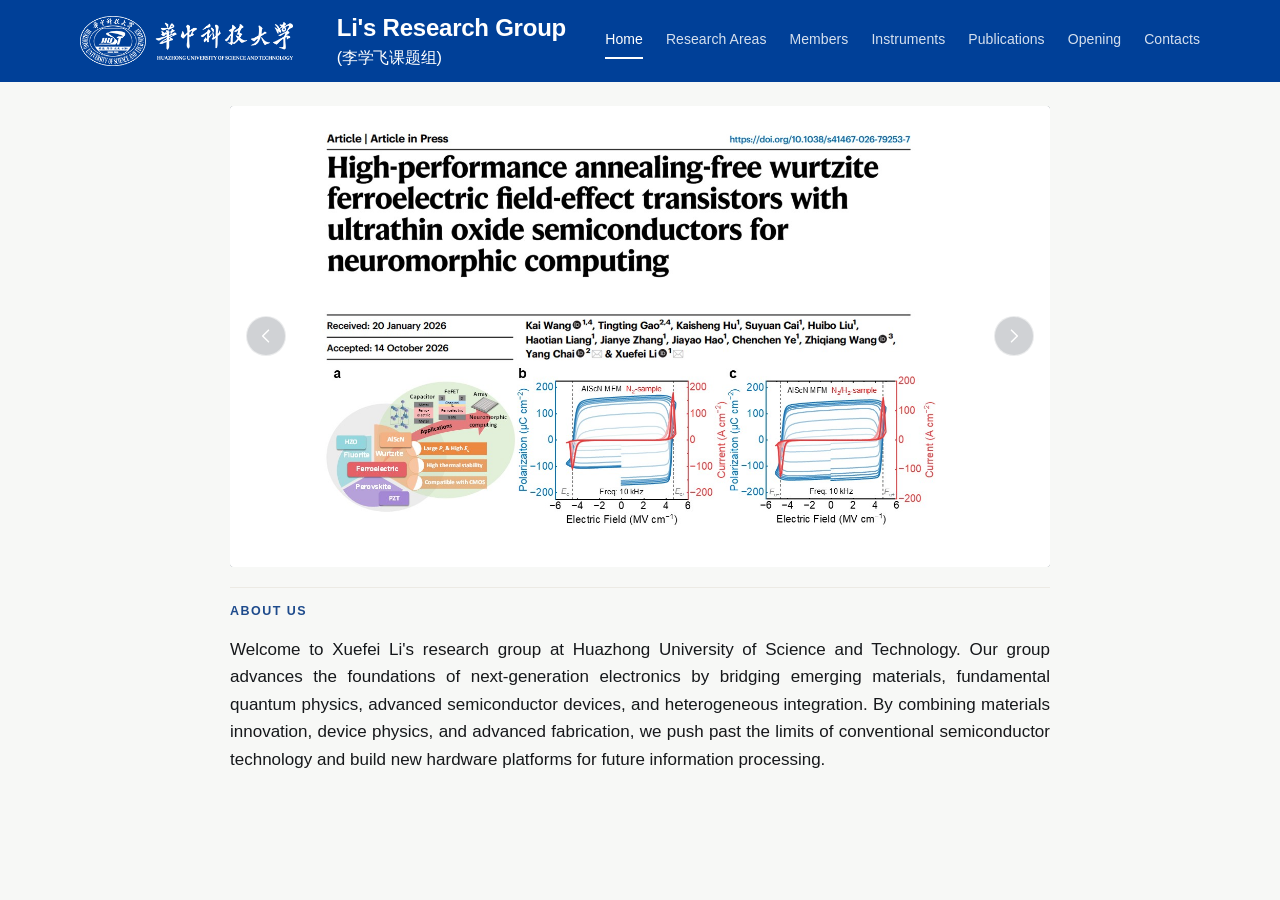
==== commit 1de11dd8: "Replace hero slides 3-5 with the newer paper layouts; sync alt text and dot labels" ====
--- a/index.html
+++ b/index.html
@@ -52,13 +52,13 @@
         <img src="assets/home/slide-2.jpg" alt="Low contact resistance in ballistic p-type WSe2" width="1600" height="900" loading="lazy" decoding="async">
       </div>
       <div class="hc-slide">
-        <img src="assets/home/slide-3.jpg" alt="High-performance p-type monolayer WSe2" width="1600" height="900" loading="lazy" decoding="async">
+        <img src="assets/home/slide-3.jpg" alt="High-performance p-type monolayer WSe2 transistors, Nature Electronics" width="1600" height="900" loading="lazy" decoding="async">
       </div>
       <div class="hc-slide">
-        <img src="assets/home/slide-4.jpg" alt="16-nm CVD monolayer WSe2 pFET" width="1600" height="900" loading="lazy" decoding="async">
+        <img src="assets/home/slide-4.jpg" alt="16-nm CVD monolayer WSe2 pFET, VLSI Symposium" width="1600" height="900" loading="lazy" decoding="async">
       </div>
       <div class="hc-slide">
-        <img src="assets/home/slide-5.jpg" alt="High-stability ultrathin oxide transistors" width="1600" height="900" loading="lazy" decoding="async">
+        <img src="assets/home/slide-5.jpg" alt="High-stability ultrathin oxide transistors for capacitorless DRAM, Advanced Materials" width="1600" height="900" loading="lazy" decoding="async">
       </div>
 
       <button class="hc-arrow hc-prev" type="button" aria-label="Previous slide">
@@ -71,9 +71,9 @@
       <div class="hc-dots" role="tablist" aria-label="Choose slide">
         <button class="hc-dot is-active" type="button" role="tab" aria-selected="true" aria-label="High-performance annealing-free wurtzite FeFETs"></button>
         <button class="hc-dot" type="button" role="tab" aria-selected="false" aria-label="Low contact resistance in ballistic p-type WSe2"></button>
-        <button class="hc-dot" type="button" role="tab" aria-selected="false" aria-label="High-performance p-type monolayer WSe2"></button>
+        <button class="hc-dot" type="button" role="tab" aria-selected="false" aria-label="High-performance p-type monolayer WSe2 transistors"></button>
         <button class="hc-dot" type="button" role="tab" aria-selected="false" aria-label="16-nm CVD monolayer WSe2 pFET"></button>
-        <button class="hc-dot" type="button" role="tab" aria-selected="false" aria-label="High-stability ultrathin oxide transistors"></button>
+        <button class="hc-dot" type="button" role="tab" aria-selected="false" aria-label="High-stability ultrathin oxide transistors for DRAM"></button>
       </div>
     </div>
 
--- a/assets/home.css
+++ b/assets/home.css
@@ -316,3 +316,6 @@
 .hc-arrow:hover { background: rgba(6,18,34,.58); }
 .hc-arrow:focus-visible { outline: 2px solid #fff; outline-offset: 2px; }
 .hc-arrow svg { width: 20px; height: 20px; display: block; }
+
+/* body column matches the carousel width */
+.home-grid { max-width: 820px; margin-inline: auto; }
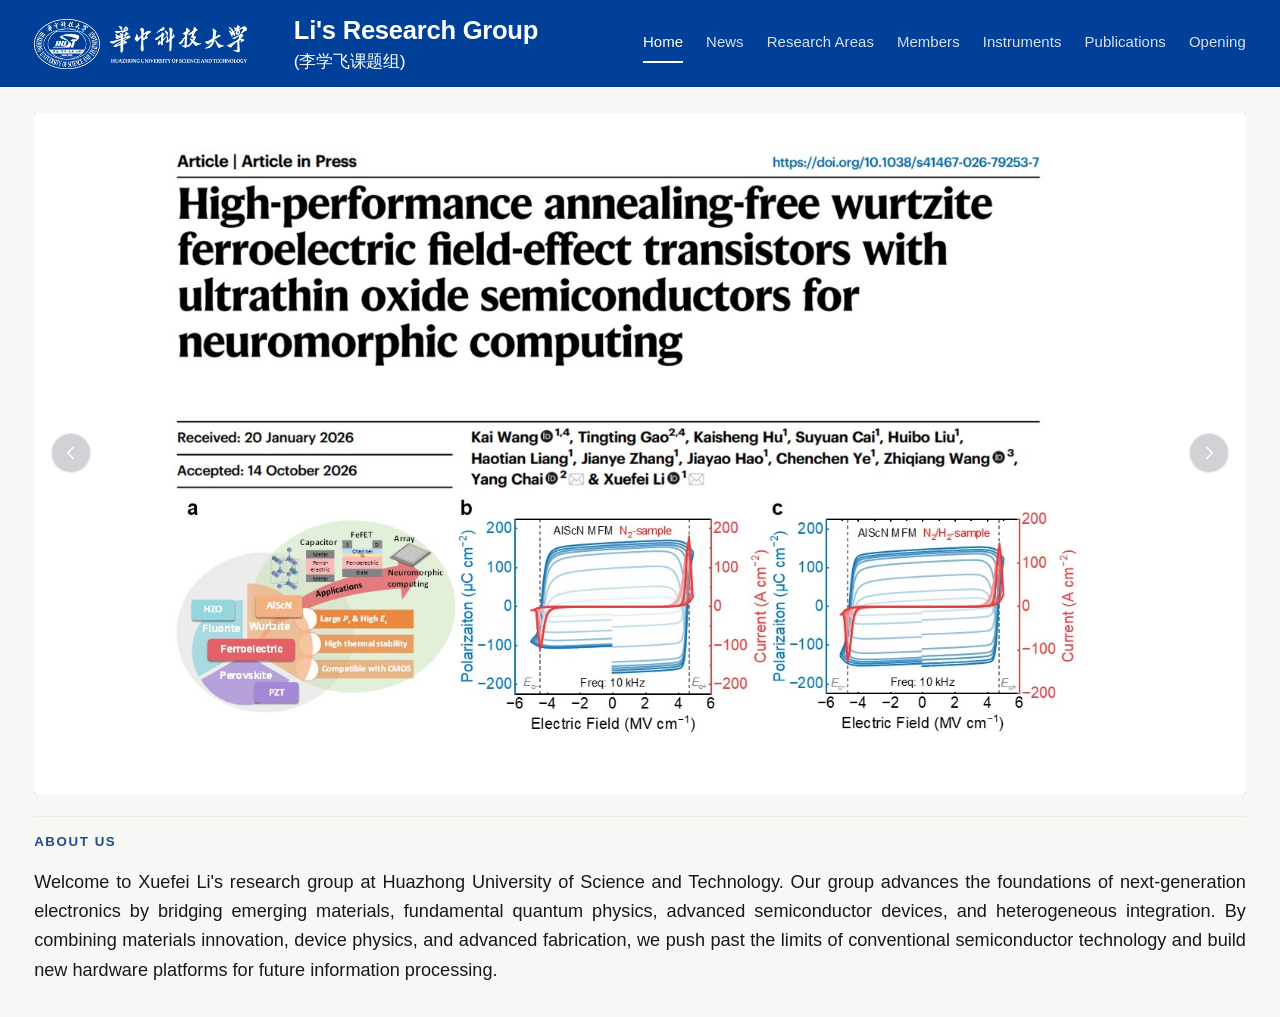
==== commit 25cf5082: "Redesign pass 1: full-width layout, unified edges, hero dropdown, merge contacts into opening, add n" ====
--- a/index.html
+++ b/index.html
@@ -32,12 +32,19 @@
     <nav class="site-nav" id="site-nav" aria-label="Main">
       <ul>
         <li><a href="index.html" aria-current="page">Home</a></li>
+<li><a href="news.html">News</a></li>
         <li><a href="research.html">Research Areas</a></li>
         <li><a href="members.html">Members</a></li>
-        <li><a href="instruments.html">Instruments</a></li>
+        <li class="nav-item nav-item--has-sub">
+          <a href="instruments.html">Instruments</a>
+          <ul class="nav-sub">
+            <li><a href="instruments.html#materials">Materials growth</a></li>
+            <li><a href="instruments.html#fabrication">Micro- and nanofabrication</a></li>
+            <li><a href="instruments.html#characterization">Device characterization</a></li>
+          </ul>
+        </li>
         <li><a href="publications.html">Publications</a></li>
         <li><a href="opening.html">Opening</a></li>
-        <li><a href="contacts.html">Contacts</a></li>
       </ul>
     </nav>
   </div>
--- a/assets/style.css
+++ b/assets/style.css
@@ -34,7 +34,7 @@
   --accent-soft: #E7EEF9;
   --photo: #E6E8E2;
 
-  --wrap: 1120px;
+  --wrap: 82rem;
   --gutter: 2rem;
   --label-col: 170px;
   --label-gap: clamp(1.5rem, 4vw, 3.5rem);
@@ -48,6 +48,7 @@
 *::after { box-sizing: border-box; }
 
 html {
+  font-size: clamp(100%, calc(76.25% + 0.38vw), 132%);
   -webkit-text-size-adjust: 100%;
   scroll-padding-top: 5.5rem;
 }
@@ -565,9 +566,10 @@
 
 .entry {
   display: grid;
-  grid-template-columns: minmax(0, 1fr) auto;
-  gap: 0.15rem 1.5rem;
-  padding-block: 0.5rem;
+  grid-template-columns: minmax(0, 68ch) auto;
+  justify-content: start;
+  gap: 0.15rem 1.75rem;
+  padding-block: 0.42rem;
   border-top: 1px solid var(--rule);
 }
 .entry:first-child { border-top: 0; padding-top: 0; }
@@ -1421,13 +1423,199 @@
 /* publications: centre the whole column so the right side is not empty */
 .page-publications .page-head,
 .page-publications .section-label--year { text-align: center; }
-.page-publications .entries { max-width: 70ch; margin-inline: auto; }
+.page-publications .entries { max-width: none; }
 
 /* opening page: lead, bullet list, how to apply */
-.opening { max-width: 70ch; margin: 0; }
+.opening { max-width: none; }
 .opening-lead { font-size: 1.0625rem; line-height: 1.65; margin: 0 0 0.7rem; }
 .opening h2 { font-size: 1rem; font-weight: 600; color: var(--accent); margin: 1rem 0 0.4rem; }
 .opening-list { margin: 0; padding-left: 1.1rem; }
 .opening-list li { line-height: 1.6; margin-bottom: 0.25rem; }
 .opening-list li::marker { content: "○  "; color: var(--mute); }
 .pi-contact p, .pi-contact a { font-size: 0.9375rem; color: #2A2E31; }
+
+/* entries span the full column, but the text itself stays readable */
+.page-publications .entry-authors,
+.page-publications .entry-title,
+.page-publications .entry-venue { max-width: 68ch; }
+
+/* research: text column matches the figure width */
+.page-research .page-head,
+.page-research .page-head .wrap,
+.page-research .theme { max-width: none; }
+.page-research .section-grid { display: block; }
+
+/* instruments: category jump links */
+.instrument-index {
+  display: flex;
+  flex-wrap: wrap;
+  gap: 0.5rem 1.75rem;
+  margin: 0.9rem 0 1.6rem;
+  font-size: 0.9375rem;
+}
+.instrument-index a {
+  color: var(--mute);
+  text-decoration: none;
+  border-bottom: 1px solid var(--rule);
+  padding-bottom: 2px;
+}
+.instrument-index a:hover,
+.instrument-index a:focus-visible {
+  color: var(--accent);
+  border-bottom-color: var(--accent);
+}
+
+/* paper titles link to the publisher page */
+.page-publications .entry-title a {
+  color: inherit;
+  text-decoration: none;
+  border-bottom: 1px solid transparent;
+}
+.page-publications .entry-title a:hover,
+.page-publications .entry-title a:focus-visible {
+  border-bottom-color: currentColor;
+}
+
+/* paper titles: heavier and darker so they read as the anchor of each entry */
+.page-publications .entry-title {
+  font-weight: 600;
+  color: #17427E;
+}
+
+/* news list */
+.news-list { list-style: none; margin: 0; padding: 0; }
+.news-list li {
+  display: grid;
+  grid-template-columns: 6.5rem minmax(0, 1fr);
+  gap: 1.5rem;
+  padding: 0.85rem 0;
+  border-bottom: 1px solid var(--rule);
+}
+.news-list li:first-child { padding-top: 0; }
+.news-date {
+  font-size: 0.875rem;
+  color: var(--mute);
+  font-variant-numeric: tabular-nums;
+}
+.news-body p { margin: 0; }
+
+/* pages now start with content (h1 removed) — give the header room */
+main > .section:first-of-type { padding-top: 3.25rem; }
+main > .section:first-of-type > .wrap > .instrument-index:first-child { margin-top: 0; }
+
+main > .section:first-of-type,
+.page-research main > .section:first-of-type,
+.page-instruments main > .section:first-of-type { padding-top: 3.25rem; }
+
+.page-instruments #materials { padding-top: 3.25rem; }
+
+/* contact block inside opening */
+.opening-h2 {
+  font-size: 1rem;
+  font-weight: 600;
+  color: var(--accent);
+  margin: 1.6rem 0 0.45rem;
+}
+.opening #contact { border-top: 1px solid var(--rule); margin-top: 1rem; }
+.opening-map { display: block; margin-top: 1.25rem; max-width: 42rem; }
+.opening-map img { width: 100%; height: auto; display: block; border-radius: 2px; }
+
+/* nav dropdown: Instruments → the three categories */
+.site-nav .nav-item--has-sub { position: relative; }
+.site-nav .nav-sub {
+  position: absolute;
+  top: 100%;
+  left: -1rem;
+  min-width: 15rem;
+  margin: 0;
+  padding: 0.4rem 0;
+  list-style: none;
+  background: #fff;
+  border: 1px solid var(--rule);
+  border-radius: 3px;
+  box-shadow: 0 8px 24px rgba(16, 30, 52, 0.14);
+  opacity: 0;
+  visibility: hidden;
+  transform: translateY(-4px);
+  transition: opacity .16s ease, transform .16s ease, visibility .16s;
+  z-index: 20;
+}
+.site-nav .nav-sub a {
+  display: block;
+  padding: 0.45rem 1rem;
+  color: #2A2E31;
+  font-size: 0.9rem;
+  text-decoration: none;
+  white-space: nowrap;
+}
+.site-nav .nav-sub a:hover,
+.site-nav .nav-sub a:focus-visible { background: #F1F4F8; color: var(--accent); }
+.site-nav .nav-item--has-sub:hover .nav-sub,
+.site-nav .nav-item--has-sub:focus-within .nav-sub {
+  opacity: 1;
+  visibility: visible;
+  transform: translateY(0);
+}
+@media (max-width: 860px) {
+  .site-nav .nav-sub {
+    position: static;
+    opacity: 1;
+    visibility: visible;
+    transform: none;
+    box-shadow: none;
+    border: 0;
+    background: transparent;
+    padding: 0 0 0 1rem;
+  }
+  .site-nav .nav-sub a { color: inherit; padding: 0.3rem 0; }
+}
+.site-nav .nav-sub li { display: block; margin: 0; }
+.site-nav .nav-sub { width: max-content; min-width: 16rem; }
+
+.site-nav .nav-sub { display: block; }
+.site-nav .nav-sub li { width: auto; border-top: 0; }
+
+/* publications: tighten the year rule and the gap around it */
+.page-publications .section { padding-block: 0.35rem 0.55rem; }
+.page-publications .section-label--year {
+  margin: 0;
+  padding: 0.55rem 0 0.35rem;
+}
+.page-publications .entries { margin-top: 0; }
+.page-publications .entry { padding-block: 0.12rem; }
+
+/* publications: the column ends where the longest line ends, then centres */
+.page-publications .entries { max-width: none; }
+.page-publications .entry-authors,
+.page-publications .entry-title,
+.page-publications .entry-venue { max-width: none; }
+
+/* publication entries fill the full column width */
+.page-publications .entry { grid-template-columns: minmax(0, 1fr) auto; }
+.page-publications .entry-authors,
+.page-publications .entry-title,
+.page-publications .entry-venue { max-width: none; }
+
+/* publications and instruments start tight, they are lists not prose */
+.page-publications main > .section:first-of-type,
+.page-instruments main > .section:first-of-type,
+.page-instruments main > #materials { padding-top: 0.9rem; }
+
+/* year label: the glyph height, not a double-height line box */
+.page-publications .section-label--year {
+  line-height: 1.15;
+  padding: 0.06rem 0 0;
+}
+.page-publications .section { padding-block: 0.05rem 0.1rem; }
+
+/* instrument cards fill the column instead of stopping at 880px */
+.page-instruments .instrument { max-width: none; }
+.page-instruments .instrument-list { align-items: stretch; }
+.page-instruments .instrument-thumb { height: 260px; }
+
+/* instrument descriptions fill their column (the global 62ch cap is for prose pages) */
+.page-instruments .instrument-body p { max-width: none; }
+
+/* research figures stay centred inside the wider text column */
+.page-research .theme figure,
+.page-research .theme img { margin-inline: auto; }
--- a/assets/home.css
+++ b/assets/home.css
@@ -3,7 +3,7 @@
    文字流左栏 + News 右栏 + 机构 logo 墙
    ============================================================ */
 
-.home-wrap { max-width: 1200px; margin-inline: auto; padding-inline: 1.5rem; }
+.home-wrap { max-width: min(var(--wrap), calc(100% - 4rem)); margin-inline: auto; }
 
 /* 顶部标题区 */
 .home-head { padding: 0 0 0.9rem; }
@@ -158,7 +158,7 @@
 /* ---- facility carousel (placeholder slides until photos arrive) ---- */
 .hero-carousel {
   position: relative;
-  max-width: 820px;
+  max-width: min(var(--wrap), calc(100% - 4rem));
   margin: 1.5rem auto 0;
   aspect-ratio: 16 / 9;
   height: auto;
@@ -318,4 +318,4 @@
 .hc-arrow svg { width: 20px; height: 20px; display: block; }
 
 /* body column matches the carousel width */
-.home-grid { max-width: 820px; margin-inline: auto; }
+.home-grid { max-width: none; }
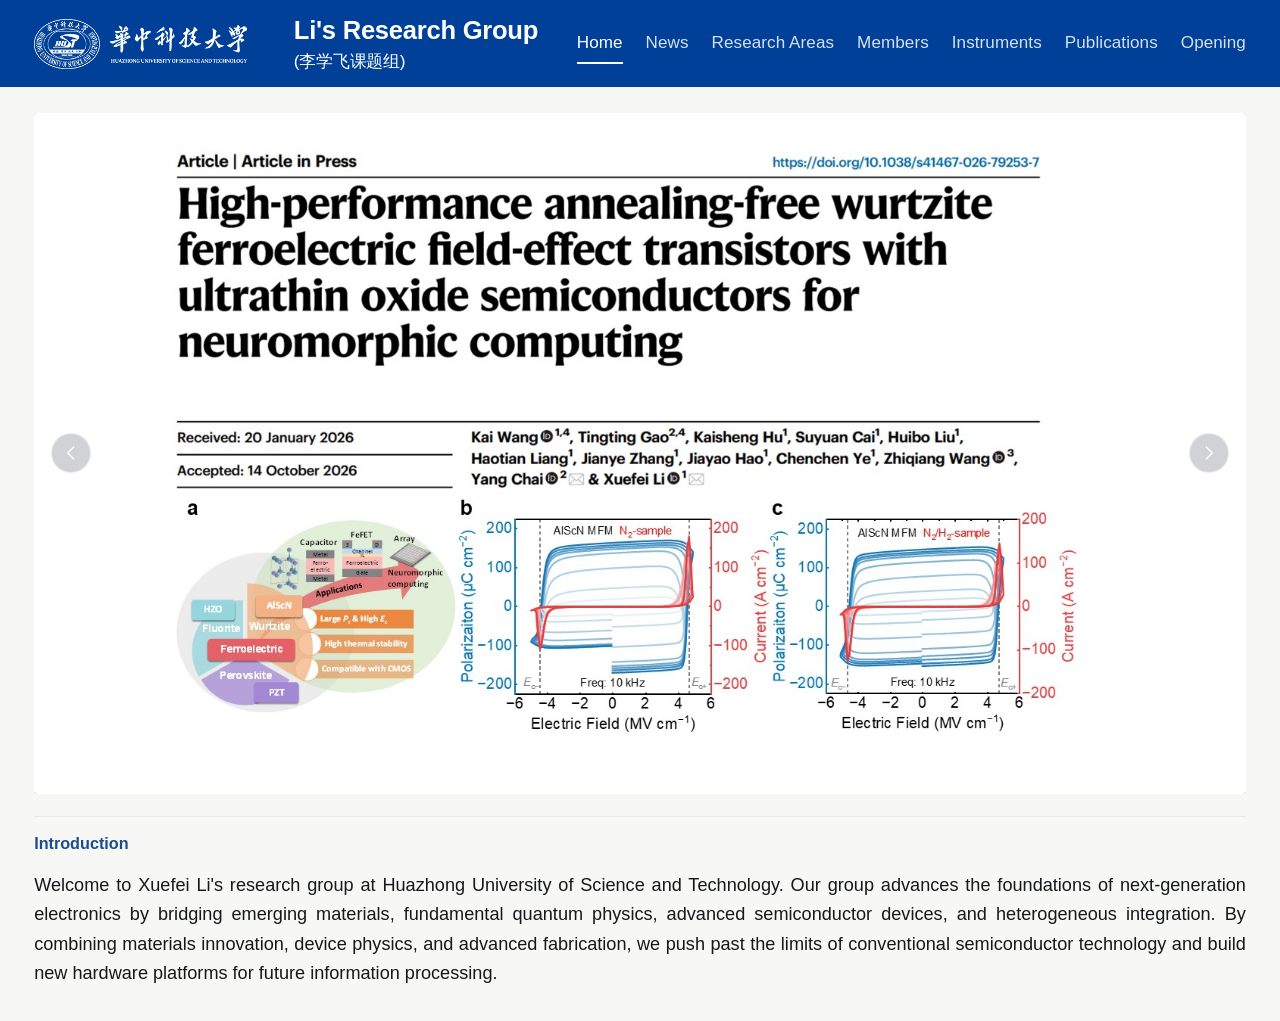
==== commit 44d51bdc: "Members: PI title and alignment, 4-column grid, Min Zeng spelling, add Xin Wang; nav larger; home la" ====
--- a/index.html
+++ b/index.html
@@ -88,7 +88,7 @@
           <div class="home-grid home-grid--solo">
         <div class="home-head">
           <section class="home-section">
-            <h2>About us</h2>
+            <h2>Introduction</h2>
             <p>Welcome to Xuefei Li's research group at Huazhong University of Science and Technology. Our group advances the foundations of next-generation electronics by bridging emerging materials, fundamental quantum physics, advanced semiconductor devices, and heterogeneous integration. By combining materials innovation, device physics, and advanced fabrication, we push past the limits of conventional semiconductor technology and build new hardware platforms for future information processing.</p>
           </section>
         </div>
--- a/assets/style.css
+++ b/assets/style.css
@@ -1619,3 +1619,36 @@
 /* research figures stay centred inside the wider text column */
 .page-research .theme figure,
 .page-research .theme img { margin-inline: auto; }
+
+/* PI card uses the same stacked layout as every other member */
+.person--feature {
+  grid-template-columns: minmax(0, 1fr);
+  gap: 1rem;
+}
+.person--feature.person--upright { align-items: start; }
+.person--feature img { max-width: none; width: 100%; }
+.person--feature h3 { margin-top: 0; font-size: 1rem; }
+.person--feature .person-bio {
+  font-size: 0.9375rem;
+  line-height: 1.6;
+  max-width: none;
+  margin-top: 0.5rem;
+}
+.person--feature .person-meta { margin-top: 0.6rem; }
+
+/* PI block: photo left, text right, tops aligned */
+.profile { align-items: start; gap: 2rem; }
+.ph-wrap { max-width: 240px; }
+.ph-wrap img { aspect-ratio: 3 / 4; }
+.pi-name { font-size: 1.5rem; letter-spacing: -0.01em; margin: 0 0 0.5rem; line-height: 1.2; }
+.profile-role { font-size: 0.9375rem; line-height: 1.5; margin-top: 0; }
+.pi-contact { margin-top: 0.6rem; }
+.pi-bio { margin-top: 0.9rem; max-width: 82ch; line-height: 1.62; }
+
+/* member photos: four to a row instead of two */
+.people-grid { grid-template-columns: repeat(4, minmax(0, 1fr)); gap: 2rem 1.5rem; }
+@media (max-width: 1100px) { .people-grid { grid-template-columns: repeat(3, minmax(0, 1fr)); } }
+@media (max-width: 860px) { .people-grid { grid-template-columns: repeat(2, minmax(0, 1fr)); } }
+
+/* nav labels a notch larger */
+.site-nav a { font-size: 1rem; }
--- a/assets/home.css
+++ b/assets/home.css
@@ -319,3 +319,6 @@
 
 /* body column matches the carousel width */
 .home-grid { max-width: none; }
+
+/* section label reads as a sentence, not a tag */
+.home-section h2 { text-transform: none; letter-spacing: 0; font-size: 0.95rem; font-weight: 700; }
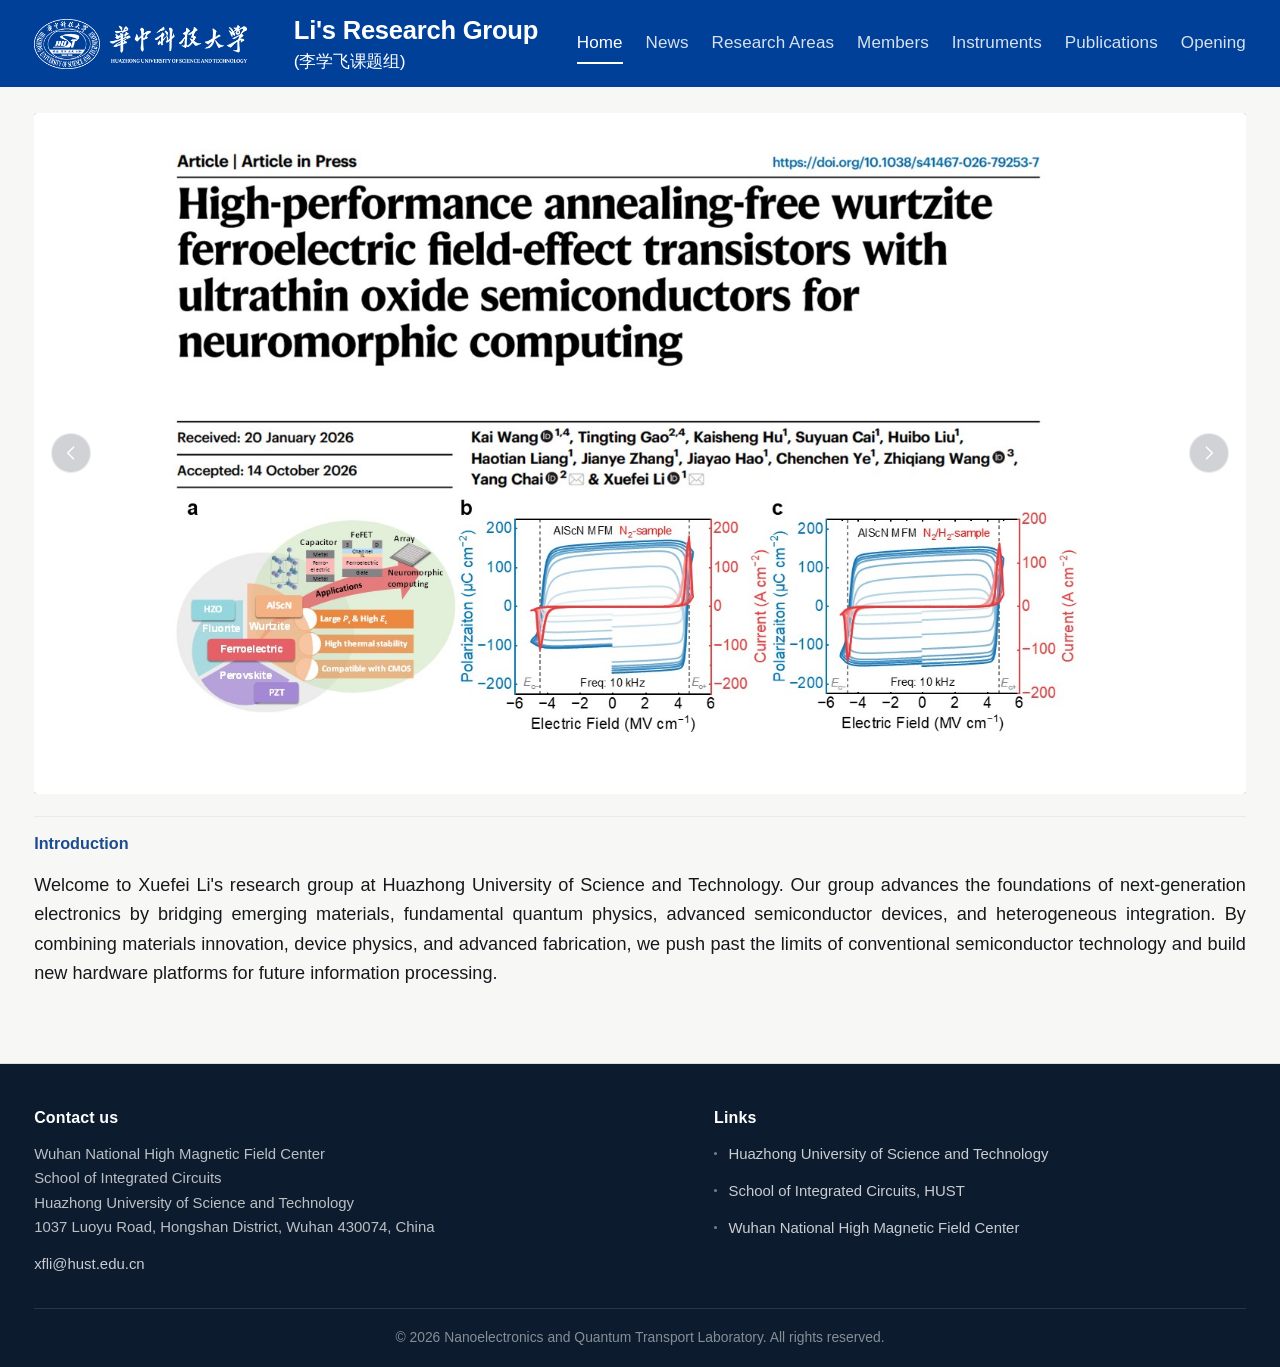
==== commit 11eeb4d7: "PI block sizing, site footer, research figures from slides, tighter copy spacing" ====
--- a/index.html
+++ b/index.html
@@ -96,6 +96,28 @@
 
 </div>
 </main>
+  <footer class="site-footer">
+    <div class="wrap footer-grid">
+      <div class="footer-col">
+        <h2 class="footer-title">Contact us</h2>
+        <ul class="footer-list">
+          <li>Wuhan National High Magnetic Field Center<br>School of Integrated Circuits<br>Huazhong University of Science and Technology<br>1037 Luoyu Road, Hongshan District, Wuhan 430074, China</li>
+          <li><a href="mailto:xfli@hust.edu.cn">xfli@hust.edu.cn</a></li>
+        </ul>
+      </div>
+      <div class="footer-col">
+        <h2 class="footer-title">Links</h2>
+        <ul class="footer-list footer-list--links">
+          <li><a href="https://www.hust.edu.cn" target="_blank" rel="noopener">Huazhong University of Science and Technology</a></li>
+          <li><a href="https://ic.hust.edu.cn" target="_blank" rel="noopener">School of Integrated Circuits, HUST</a></li>
+          <li><a href="https://whmfc.hust.edu.cn" target="_blank" rel="noopener">Wuhan National High Magnetic Field Center</a></li>
+        </ul>
+      </div>
+    </div>
+    <div class="wrap footer-bottom">
+      <p>&copy; 2026 Nanoelectronics and Quantum Transport Laboratory. All rights reserved.</p>
+    </div>
+  </footer>
 
 <script src="assets/site.js"></script>
 </body>
--- a/assets/style.css
+++ b/assets/style.css
@@ -693,7 +693,7 @@
   display: grid;
   /* the PI portrait is the one image that deserves more than the 170px
      label column the rest of the page uses */
-  grid-template-columns: minmax(var(--label-col), 260px) minmax(0, 1fr);
+  grid-template-columns: minmax(var(--label-col), 390px) minmax(0, 1fr);
   gap: var(--label-gap);
   align-items: start;
   padding-bottom: var(--section-pad);
@@ -1167,7 +1167,7 @@
   hyphens: auto;
 }
 
-.theme-figure { max-width: 831px;   /* the supplied diagrams are 831px wide — never upscale */ margin: 1.5rem auto 0;   /* centre the diagram so the side gutters match */ }
+.theme-figure { max-width: 1100px;  /* new diagrams are 1100px wide — show them at native size */ margin: 1.5rem auto 0;   /* centre the diagram so the side gutters match */ }
 .theme-figure a { display: block; }
 .theme-figure img {
   display: block;
@@ -1637,13 +1637,13 @@
 .person--feature .person-meta { margin-top: 0.6rem; }
 
 /* PI block: photo left, text right, tops aligned */
-.profile { align-items: start; gap: 2rem; }
-.ph-wrap { max-width: 240px; }
-.ph-wrap img { aspect-ratio: 3 / 4; }
+.profile { align-items: start; gap: 1.1rem; }
+.ph-wrap { max-width: none; }
+.ph-wrap img { aspect-ratio: 4 / 5; }
 .pi-name { font-size: 1.5rem; letter-spacing: -0.01em; margin: 0 0 0.5rem; line-height: 1.2; }
 .profile-role { font-size: 0.9375rem; line-height: 1.5; margin-top: 0; }
-.pi-contact { margin-top: 0.6rem; }
-.pi-bio { margin-top: 0.9rem; max-width: 82ch; line-height: 1.62; }
+.pi-contact { margin-top: 0.2rem; }
+.pi-bio { margin-top: 0.9rem; max-width: none; line-height: 1.62; }
 
 /* member photos: four to a row instead of two */
 .people-grid { grid-template-columns: repeat(4, minmax(0, 1fr)); gap: 2rem 1.5rem; }
@@ -1652,3 +1652,77 @@
 
 /* nav labels a notch larger */
 .site-nav a { font-size: 1rem; }
+
+/* every member photo occupies the same box, so names line up across the row */
+.people-grid .person img {
+  aspect-ratio: 3 / 4;
+  object-fit: cover;
+  object-position: center top;
+}
+
+/* member card: plain column layout so the gap after the photo is identical everywhere */
+.people-grid .person {
+  display: flex;
+  flex-direction: column;
+  align-items: stretch;
+  gap: 0.9rem;
+}
+.people-grid .person img { align-self: flex-start; }
+.people-grid .person .person-body { min-height: 0; }
+
+/* PI copy reads larger on wide screens */
+.pi-bio { font-size: 1rem; line-height: 1.68; }
+.profile-role, .pi-contact p, .pi-contact a { font-size: 0.9688rem; }
+
+/* PI block: contact lines and bio follow the address with no gaps */
+.pi-contact { margin-top: 0; }
+.pi-contact p { margin: 0; line-height: 1.45; }
+.pi-contact p + p { margin-top: 0; }
+.pi-bio { margin-top: 0.15rem; }
+
+.profile-role { margin: 0; line-height: 1.45; }
+.pi-contact, .pi-contact p, .pi-contact p + p { margin: 0; }
+.pi-bio { margin-top: 0.1rem; }
+
+/* footer: contact block on the left, outbound links on the right */
+body > .site-footer {
+  background: #0C1B2E;
+  color: rgba(255, 255, 255, 0.72);
+  margin-top: 3rem;
+  padding: 2.6rem 0 1.1rem;
+}
+.footer-grid {
+  display: grid;
+  grid-template-columns: minmax(0, 1.15fr) minmax(0, 1fr);
+  gap: 2rem 4rem;
+  align-items: start;
+}
+.footer-title {
+  margin: 0 0 0.9rem;
+  font-size: 0.9375rem;
+  font-weight: 600;
+  color: #fff;
+  letter-spacing: 0.01em;
+}
+.footer-list { list-style: none; margin: 0; padding: 0; font-size: 0.875rem; line-height: 1.62; }
+.footer-list li + li { margin-top: 0.75rem; }
+.footer-list a { color: rgba(255, 255, 255, 0.78); text-decoration: none; border-bottom: 1px solid transparent; }
+.footer-list a:hover, .footer-list a:focus-visible { color: #fff; border-bottom-color: rgba(255,255,255,0.6); }
+.footer-list--links li { position: relative; padding-left: 0.85rem; }
+.footer-list--links li::before { content: ""; position: absolute; left: 0; top: 0.62em; width: 3px; height: 3px; border-radius: 50%; background: rgba(255,255,255,0.45); }
+.footer-bottom {
+  margin-top: 1.9rem;
+  padding-top: 0.95rem;
+  border-top: 1px solid rgba(255, 255, 255, 0.12);
+}
+.footer-bottom p { margin: 0; font-size: 0.8125rem; color: rgba(255, 255, 255, 0.5); text-align: center; }
+@media (max-width: 860px) { .footer-grid { grid-template-columns: 1fr; gap: 1.8rem; } }
+
+/* research figures: show at native 1100px, centred */
+.page-research .theme figure, .page-research .theme a { max-width: 1100px; margin-inline: auto; }
+.page-research .theme img { width: 100%; height: auto; }
+
+/* research: paragraphs run on, no gaps between them */
+.page-research .theme p { margin: 0; }
+.page-research .theme p + p { margin-top: 0; }
+.page-research .theme h2 + p { margin-top: 0.35rem; }
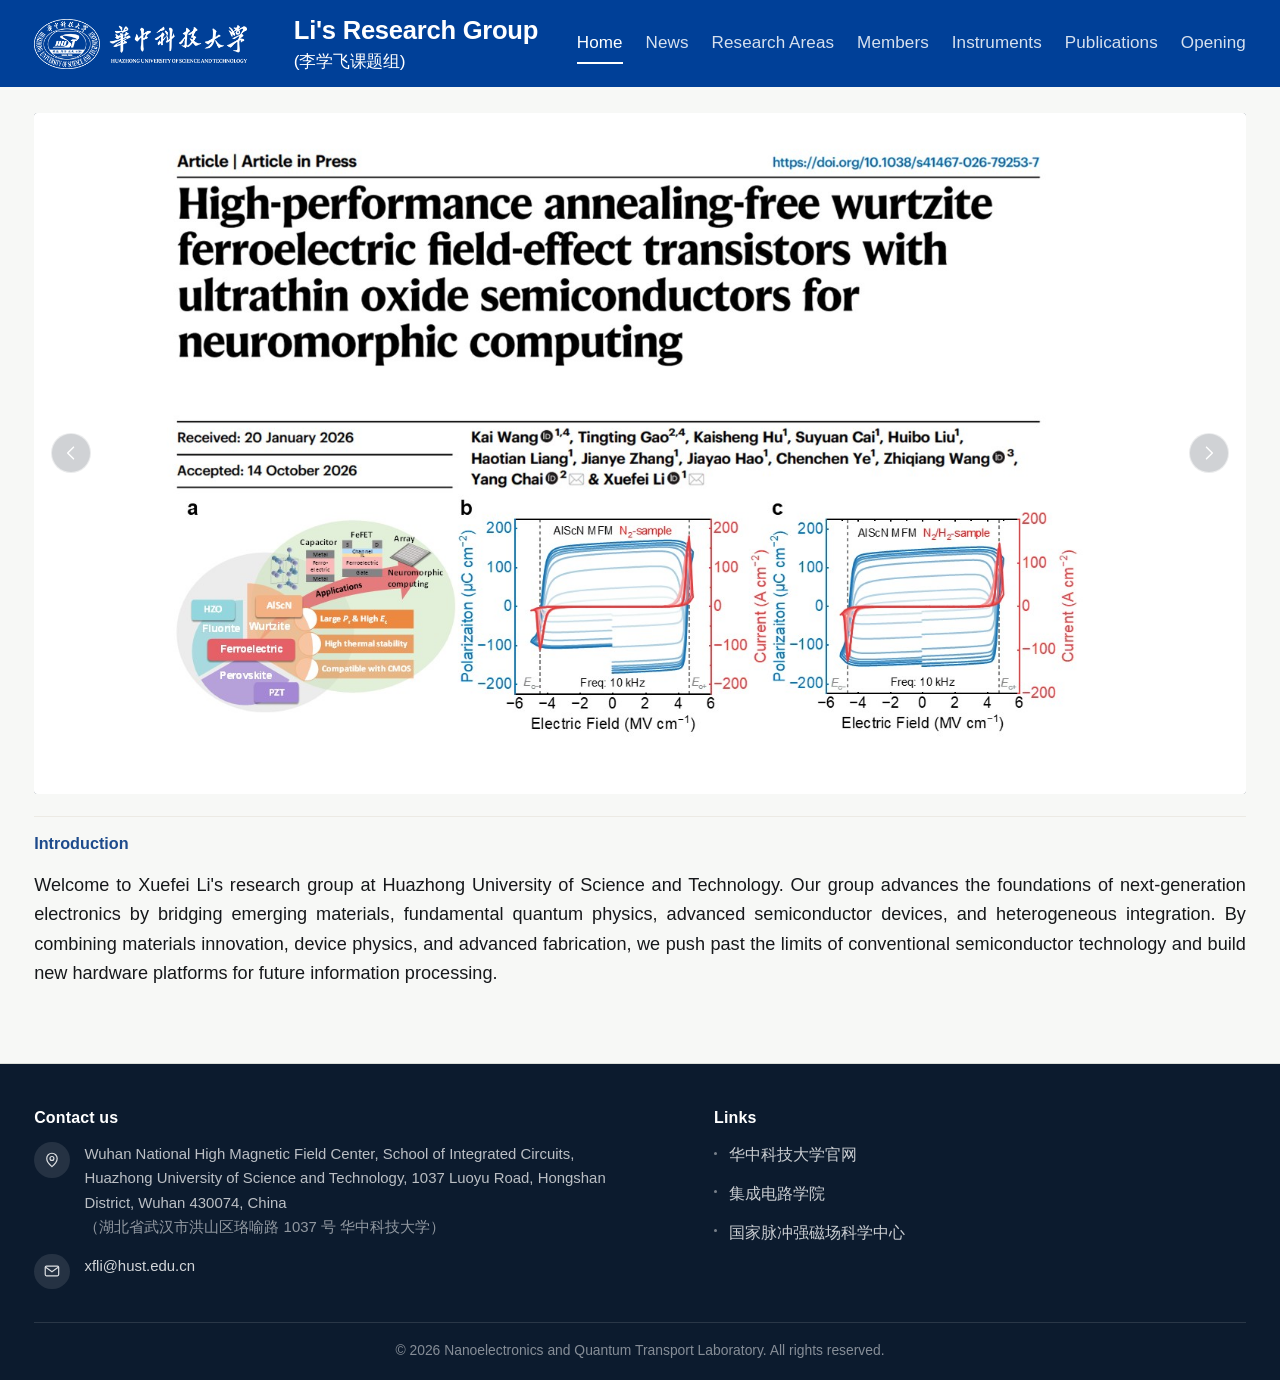
==== commit 4d04bcf6: "Footer with icons and CN links; underline hugs text; PI bio trims" ====
--- a/index.html
+++ b/index.html
@@ -100,17 +100,23 @@
     <div class="wrap footer-grid">
       <div class="footer-col">
         <h2 class="footer-title">Contact us</h2>
-        <ul class="footer-list">
-          <li>Wuhan National High Magnetic Field Center<br>School of Integrated Circuits<br>Huazhong University of Science and Technology<br>1037 Luoyu Road, Hongshan District, Wuhan 430074, China</li>
-          <li><a href="mailto:xfli@hust.edu.cn">xfli@hust.edu.cn</a></li>
+        <ul class="footer-contact">
+          <li>
+            <span class="footer-ico"><svg viewBox="0 0 24 24" aria-hidden="true"><path d="M12 21s7-6.1 7-11a7 7 0 1 0-14 0c0 4.9 7 11 7 11Z" fill="none" stroke="currentColor" stroke-width="1.6"/><circle cx="12" cy="10" r="2.6" fill="none" stroke="currentColor" stroke-width="1.6"/></svg></span>
+            <span>Wuhan National High Magnetic Field Center, School of Integrated Circuits, Huazhong University of Science and Technology, 1037 Luoyu Road, Hongshan District, Wuhan 430074, China<br><span class="footer-cn">（湖北省武汉市洪山区珞喻路 1037 号 华中科技大学）</span></span>
+          </li>
+          <li>
+            <span class="footer-ico"><svg viewBox="0 0 24 24" aria-hidden="true"><rect x="3" y="5.5" width="18" height="13" rx="1.6" fill="none" stroke="currentColor" stroke-width="1.6"/><path d="M3.6 7l8.4 6 8.4-6" fill="none" stroke="currentColor" stroke-width="1.6"/></svg></span>
+            <a href="mailto:xfli@hust.edu.cn">xfli@hust.edu.cn</a>
+          </li>
         </ul>
       </div>
       <div class="footer-col">
         <h2 class="footer-title">Links</h2>
         <ul class="footer-list footer-list--links">
-          <li><a href="https://www.hust.edu.cn" target="_blank" rel="noopener">Huazhong University of Science and Technology</a></li>
-          <li><a href="https://ic.hust.edu.cn" target="_blank" rel="noopener">School of Integrated Circuits, HUST</a></li>
-          <li><a href="https://whmfc.hust.edu.cn" target="_blank" rel="noopener">Wuhan National High Magnetic Field Center</a></li>
+          <li><a href="https://www.hust.edu.cn" target="_blank" rel="noopener">华中科技大学官网</a></li>
+          <li><a href="https://ic.hust.edu.cn" target="_blank" rel="noopener">集成电路学院</a></li>
+          <li><a href="https://whmfc.hust.edu.cn" target="_blank" rel="noopener">国家脉冲强磁场科学中心</a></li>
         </ul>
       </div>
     </div>
--- a/assets/style.css
+++ b/assets/style.css
@@ -1240,8 +1240,8 @@
 
 .footer-links { list-style: none; margin: 0; padding: 0; }
 .footer-links li { margin-bottom: 0.35rem; }
-.site-footer a { text-decoration: none; color: var(--ink); }
-.site-footer a:hover { color: var(--accent); text-decoration: underline; text-decoration-color: var(--accent); }
+.site-footer a { text-decoration: none; color: rgba(255, 255, 255, 0.82); }
+.site-footer a:hover, .site-footer a:focus-visible { color: #fff; text-decoration: none; }
 
 .footer-base {
   display: flex;
@@ -1726,3 +1726,45 @@
 .page-research .theme p { margin: 0; }
 .page-research .theme p + p { margin-top: 0; }
 .page-research .theme h2 + p { margin-top: 0.35rem; }
+
+/* footer contact rows: circular icon on the left, text on the right */
+.footer-contact { list-style: none; margin: 0; padding: 0; }
+.footer-contact li {
+  display: grid;
+  grid-template-columns: 2.1rem minmax(0, 1fr);
+  gap: 0.85rem;
+  align-items: start;
+  font-size: 0.875rem;
+  line-height: 1.62;
+}
+.footer-contact li + li { margin-top: 0.85rem; }
+.footer-ico {
+  display: flex;
+  align-items: center;
+  justify-content: center;
+  width: 2.1rem;
+  height: 2.1rem;
+  border-radius: 50%;
+  background: rgba(255, 255, 255, 0.1);
+  color: rgba(255, 255, 255, 0.85);
+}
+.footer-ico svg { width: 1.05rem; height: 1.05rem; display: block; }
+.footer-cn { color: rgba(255, 255, 255, 0.55); }
+.footer-contact a { color: rgba(255, 255, 255, 0.82); text-decoration: none; border-bottom: 1px solid transparent; }
+.footer-contact a:hover, .footer-contact a:focus-visible { color: #fff; border-bottom-color: rgba(255,255,255,0.55); }
+.footer-list--links a { font-size: 0.9375rem; }
+.site-footer { font-family: inherit; }
+
+/* footer links: underline hugs the text instead of a full-width border */
+.footer-contact a, .footer-list a {
+  border-bottom: 0;
+  text-decoration: underline;
+  text-decoration-color: transparent;
+  text-decoration-thickness: 1px;
+  text-underline-offset: 0.22em;
+}
+.footer-contact a:hover, .footer-contact a:focus-visible,
+.footer-list a:hover, .footer-list a:focus-visible {
+  border-bottom: 0;
+  text-decoration-color: rgba(255, 255, 255, 0.55);
+}
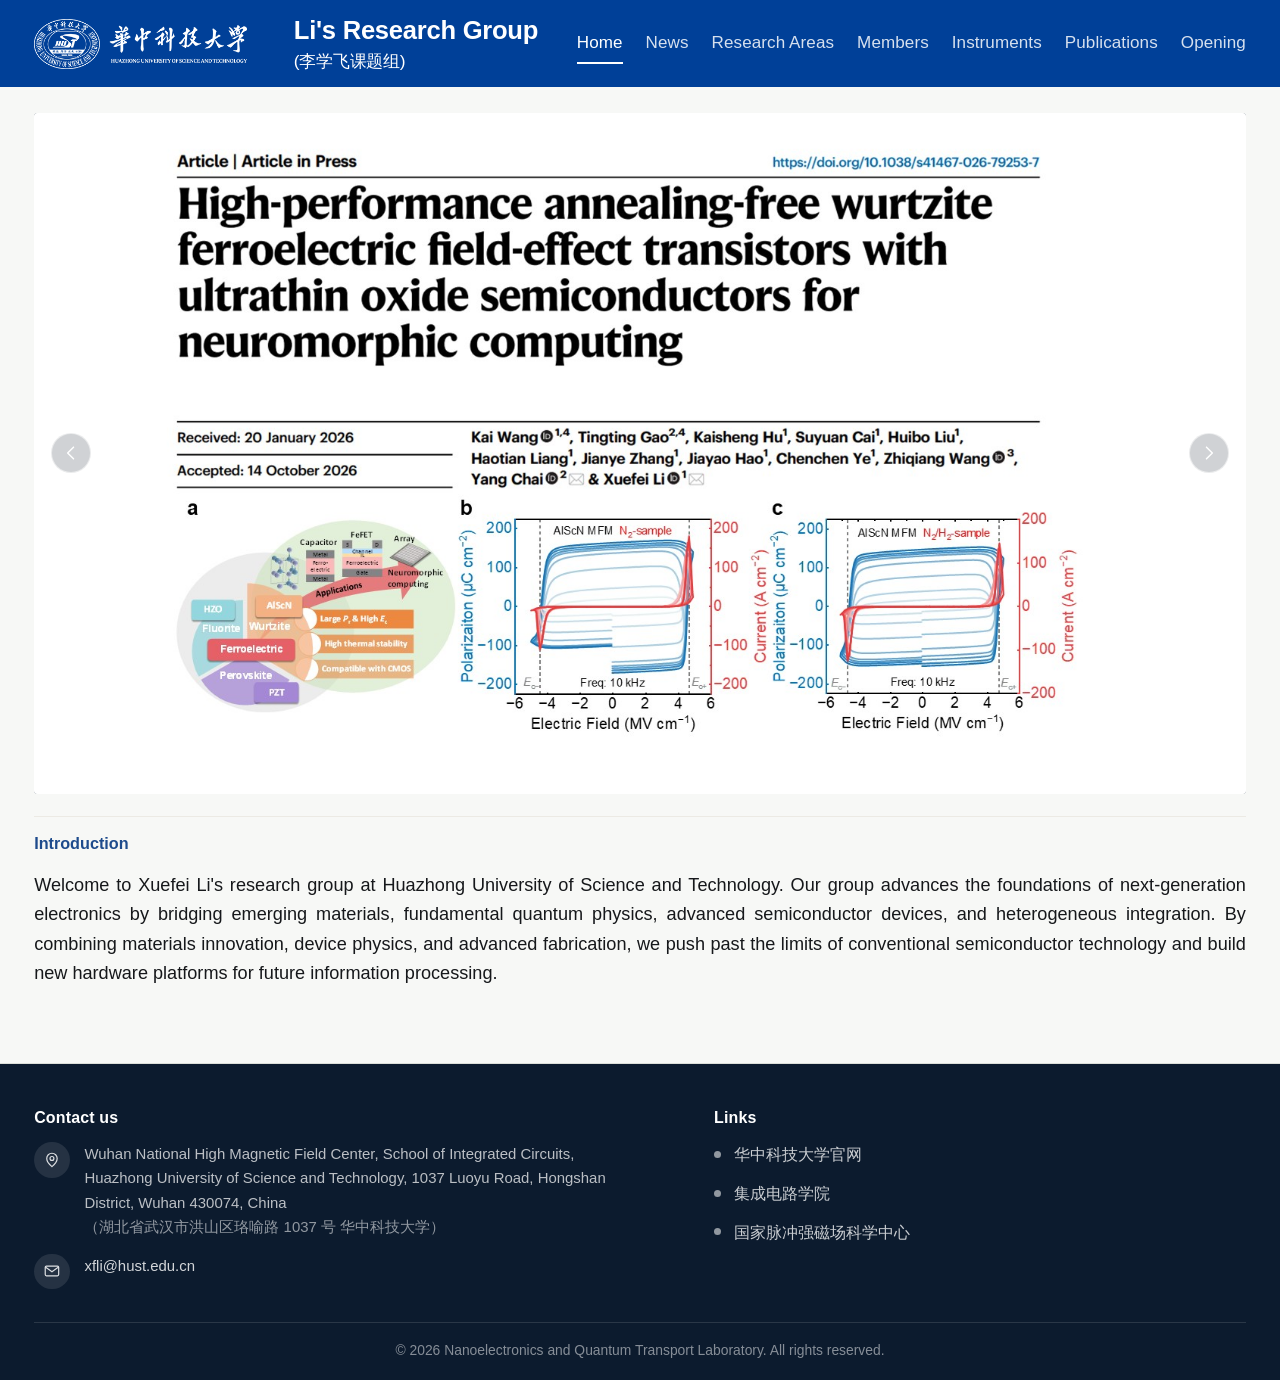
==== commit 8468fcd2: "Unify page titles to the site name; fix news meta description" ====
--- a/index.html
+++ b/index.html
@@ -1,16 +1,14 @@
 <!DOCTYPE html>
 <!--
-  Nanoelectronics and Quantum Transport Laboratory - site template
-  Pages: index, research, members, instruments, publications, contacts
-  Styles: assets/style.css   Mobile nav: assets/site.js
-  Everything inside [square brackets] is a placeholder. Replace the brackets.
-  Images: swap a <div class="ph"> block for <img src="..." alt="..." width="" height="">.
+  Li's Research Group - Nanoelectronics and Quantum Transport, HUST
+  Pages: index, news, research, members, instruments, publications, opening
+  Styles: assets/style.css, assets/home.css (home only)   Scripts: assets/site.js
 -->
 <html lang="en">
 <head>
 <meta charset="utf-8">
 <meta name="viewport" content="width=device-width, initial-scale=1">
-<title>Nanoelectronics and Quantum Transport Laboratory (NQTL)</title>
+<title>Li's Research Group — Huazhong University of Science and Technology</title>
 <meta name="description" content="Nanoelectronics and Quantum Transport Laboratory, School of Integrated Circuits, Huazhong University of Science and Technology. Research on 2D semiconductor transistors, ferroelectric devices and high-voltage oxide TFTs.">
   <link rel="preload" href="assets/fonts/archivo-var.woff2" as="font" type="font/woff2" crossorigin>
   <link rel="preload" href="assets/fonts/source-serif-4-var.woff2" as="font" type="font/woff2" crossorigin>
--- a/assets/style.css
+++ b/assets/style.css
@@ -1708,8 +1708,8 @@
 .footer-list li + li { margin-top: 0.75rem; }
 .footer-list a { color: rgba(255, 255, 255, 0.78); text-decoration: none; border-bottom: 1px solid transparent; }
 .footer-list a:hover, .footer-list a:focus-visible { color: #fff; border-bottom-color: rgba(255,255,255,0.6); }
-.footer-list--links li { position: relative; padding-left: 0.85rem; }
-.footer-list--links li::before { content: ""; position: absolute; left: 0; top: 0.62em; width: 3px; height: 3px; border-radius: 50%; background: rgba(255,255,255,0.45); }
+.footer-list--links li { position: relative; padding-left: 1.15rem; }
+.footer-list--links li::before { content: ""; position: absolute; left: 0; top: 0.58em; width: 7px; height: 7px; border-radius: 50%; background: rgba(255,255,255,0.55); }
 .footer-bottom {
   margin-top: 1.9rem;
   padding-top: 0.95rem;
@@ -1768,3 +1768,11 @@
   border-bottom: 0;
   text-decoration-color: rgba(255, 255, 255, 0.55);
 }
+
+/* member card: pin the email to the bottom so the four columns line up */
+.people-grid .person .person-body {
+  display: flex;
+  flex-direction: column;
+  flex: 1 1 auto;
+}
+.people-grid .person .person-meta { margin-top: auto; padding-top: 0.5rem; }
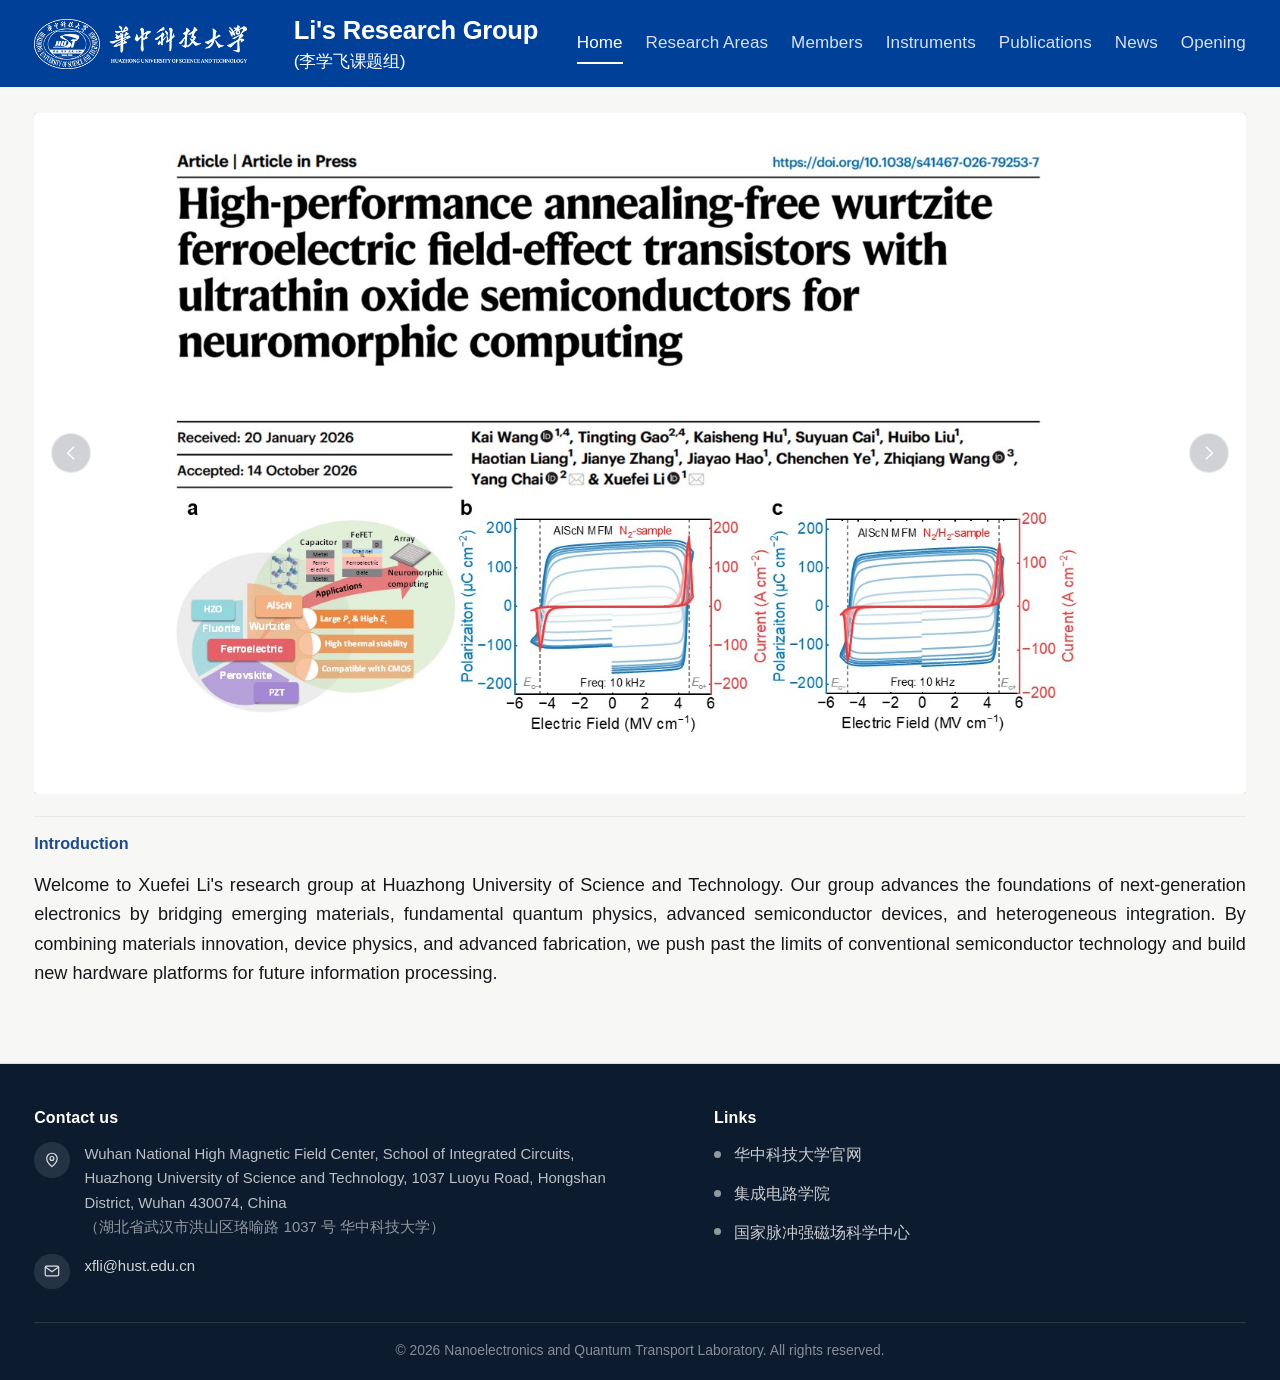
==== commit e0c6fa7e: "News page with 8 dated entries and photos; move News in nav; prune unused assets" ====
--- a/index.html
+++ b/index.html
@@ -30,8 +30,7 @@
     <nav class="site-nav" id="site-nav" aria-label="Main">
       <ul>
         <li><a href="index.html" aria-current="page">Home</a></li>
-<li><a href="news.html">News</a></li>
-        <li><a href="research.html">Research Areas</a></li>
+<li><a href="research.html">Research Areas</a></li>
         <li><a href="members.html">Members</a></li>
         <li class="nav-item nav-item--has-sub">
           <a href="instruments.html">Instruments</a>
@@ -42,7 +41,7 @@
           </ul>
         </li>
         <li><a href="publications.html">Publications</a></li>
-        <li><a href="opening.html">Opening</a></li>
+        <li><a href="news.html">News</a></li><li><a href="opening.html">Opening</a></li>
       </ul>
     </nav>
   </div>
--- a/assets/style.css
+++ b/assets/style.css
@@ -1181,7 +1181,7 @@
 .courses { list-style: none; margin: 0; padding: 0; }
 
 .course {
-  padding-block: 1.75rem;
+  padding-block: 1.15rem;
   border-top: 1px solid var(--rule);
 }
 .course:first-child { border-top: 0; padding-top: 0; }
@@ -1776,3 +1776,126 @@
   flex: 1 1 auto;
 }
 .people-grid .person .person-meta { margin-top: auto; padding-top: 0.5rem; }
+
+/* PI bio separated from the contact block by one blank line */
+.pi-bio { text-indent: 0; margin-top: 1.7em; }
+
+/* ---------- news page: dated entries ---------- */
+.page-news .entries { padding-bottom: 3.5rem; }
+
+.page-news .entry {
+  display: grid;
+  grid-template-columns: var(--label-col) minmax(0, 1fr);
+  column-gap: var(--label-gap);
+  padding-block: 1.15rem;
+  border-top: 1px solid var(--rule);
+}
+
+.page-news .entry-date {
+  align-self: start;
+  justify-self: start;
+  width: 84px;
+  padding: 0.62rem 0.4rem 0.55rem;
+  background: var(--accent-soft);
+  border-radius: 2px;
+  text-align: center;
+}
+.page-news .entry-date .m {
+  display: block;
+  font-size: 1.0625rem;
+  font-weight: 600;
+  line-height: 1.2;
+  color: var(--accent);
+  letter-spacing: -0.01em;
+}
+.page-news .entry-date .y {
+  display: block;
+  margin-top: 0.15rem;
+  font-size: 0.8125rem;
+  color: var(--mute);
+}
+
+.page-news .entry-body { min-width: 0; }
+.page-news .entry h2 {
+  font-size: 1.5rem;
+  line-height: 1.28;
+  letter-spacing: -0.018em;
+  margin-bottom: 0.85rem;
+  max-width: 34ch;
+}
+.page-news .entry figure { margin: 0 0 1.35rem; max-width: 640px; }
+.page-news .entry img {
+  width: 100%;
+  height: auto;
+  border-radius: 2px;
+  background: var(--photo);
+  cursor: zoom-in;
+}
+.page-news .entry figcaption {
+  margin-top: 0.55rem;
+  font-size: 0.8125rem;
+  line-height: 1.5;
+  color: var(--mute);
+}
+.page-news .entry p { font-size: 0.9375rem; line-height: 1.6; max-width: none; color: #2A2E31; }
+.page-news .entry .tags {
+  margin-top: 1.1rem;
+  font-size: 0.75rem;
+  letter-spacing: 0.1em;
+  text-transform: uppercase;
+  color: var(--mute);
+}
+.page-news .entry .tags span + span::before {
+  content: "·";
+  margin-inline: 0.55rem;
+  color: var(--rule-strong);
+}
+
+/* lightbox */
+.lightbox {
+  position: fixed;
+  inset: 0;
+  z-index: 50;
+  display: none;
+  align-items: center;
+  justify-content: center;
+  padding: 4vmin;
+  background: rgba(12, 20, 32, 0.76);
+}
+.lightbox.open { display: flex; }
+.lightbox img {
+  width: auto;
+  height: auto;
+  max-width: min(1100px, 100%);
+  max-height: 88vh;
+  border-radius: 2px;
+  cursor: zoom-out;
+}
+.lightbox .hint {
+  position: absolute;
+  bottom: 3vmin;
+  font-size: 0.75rem;
+  letter-spacing: 0.05em;
+  color: rgba(255, 255, 255, 0.55);
+}
+
+@media (max-width: 860px) {
+  .page-news .entry { grid-template-columns: 1fr; row-gap: 0.85rem; }
+  .page-news .entry-date {
+    display: inline-flex;
+    align-items: baseline;
+    gap: 0.4rem;
+    justify-self: start;
+    width: auto;
+    padding: 0.18rem 0.55rem;
+    text-align: left;
+  }
+  .page-news .entry-date .y { margin-top: 0; font-size: 0.75rem; }
+  .page-news .entry h2 { font-size: 1.1875rem; }
+}
+
+/* news overrides: full width, intro sits under the h1 */
+.page-news .entries { max-width: none; padding: 2.4rem 0 3.5rem; margin-inline: auto; }
+.page-news .page-head { margin-inline: auto; }
+.page-news .page-head .intro { margin-left: 0; max-width: 62ch; margin-bottom: 0; }
+.page-news .page-head { padding-bottom: 1.2rem; }
